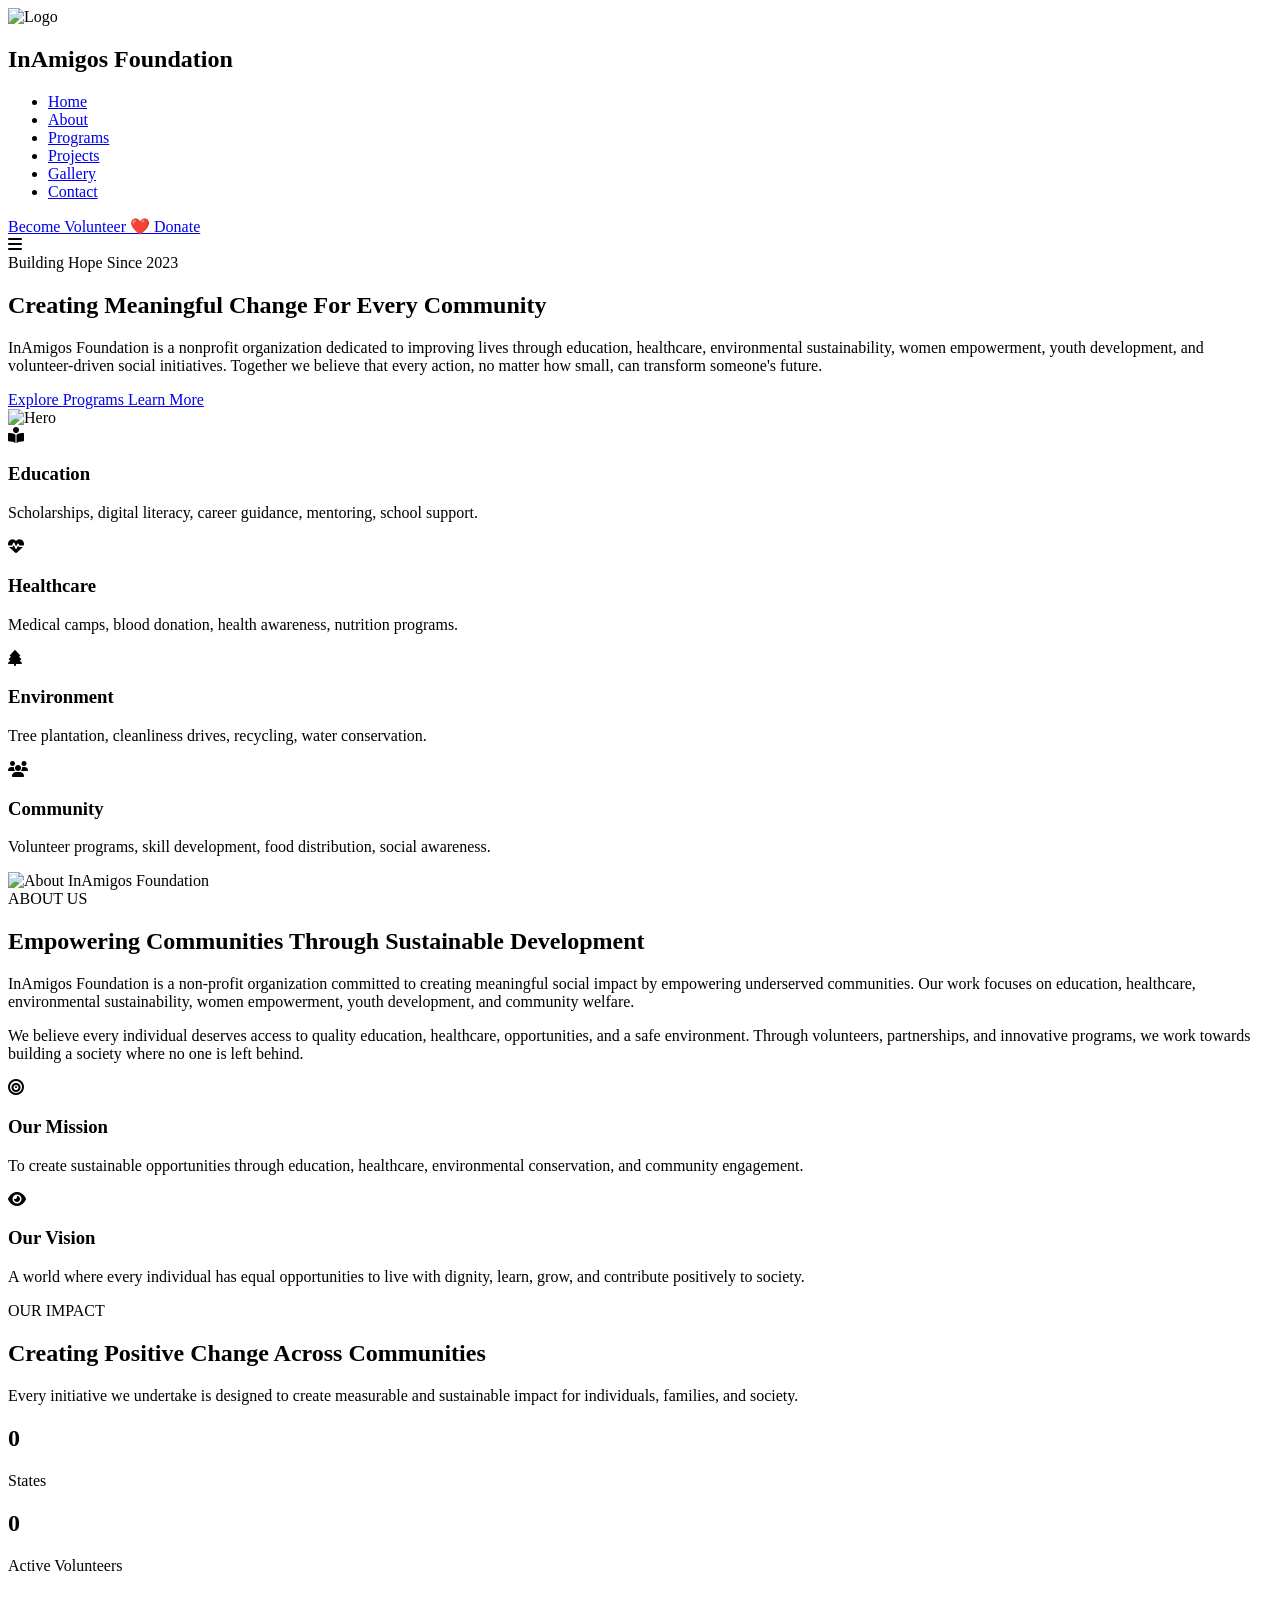
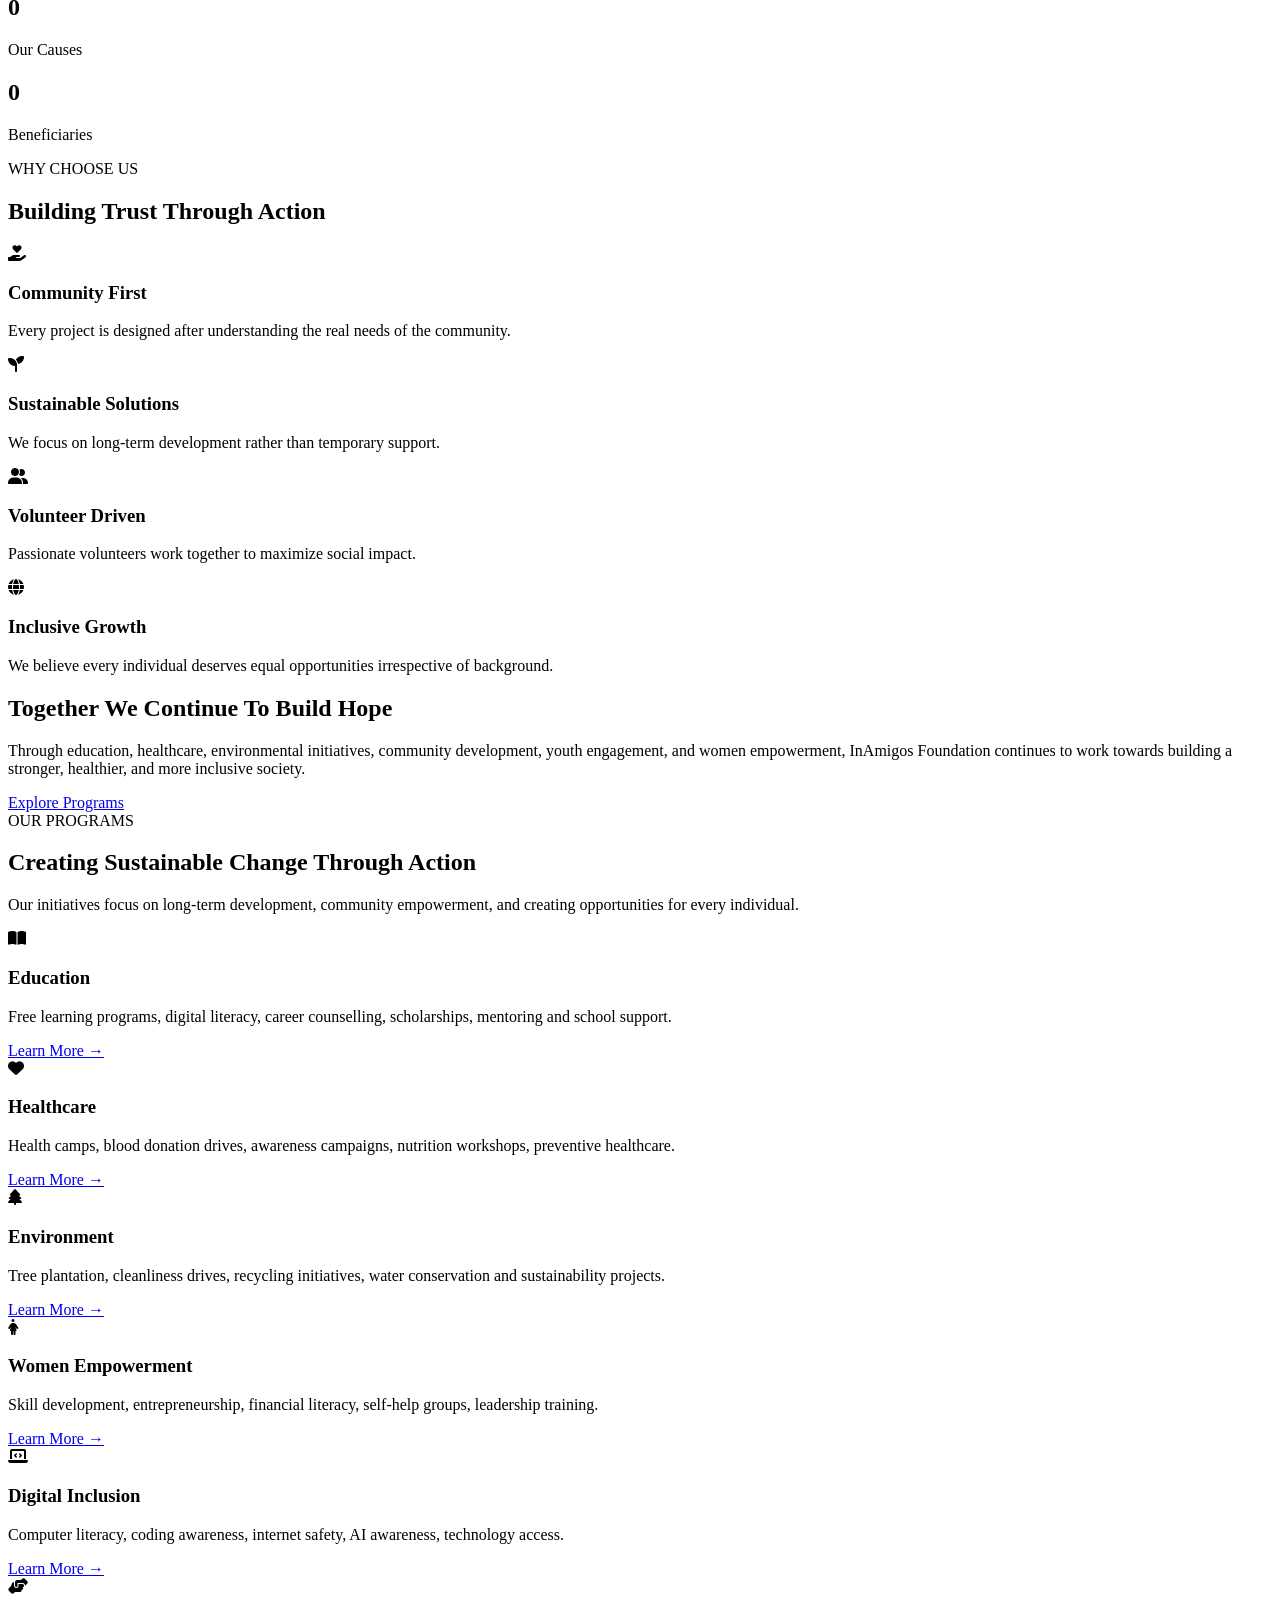
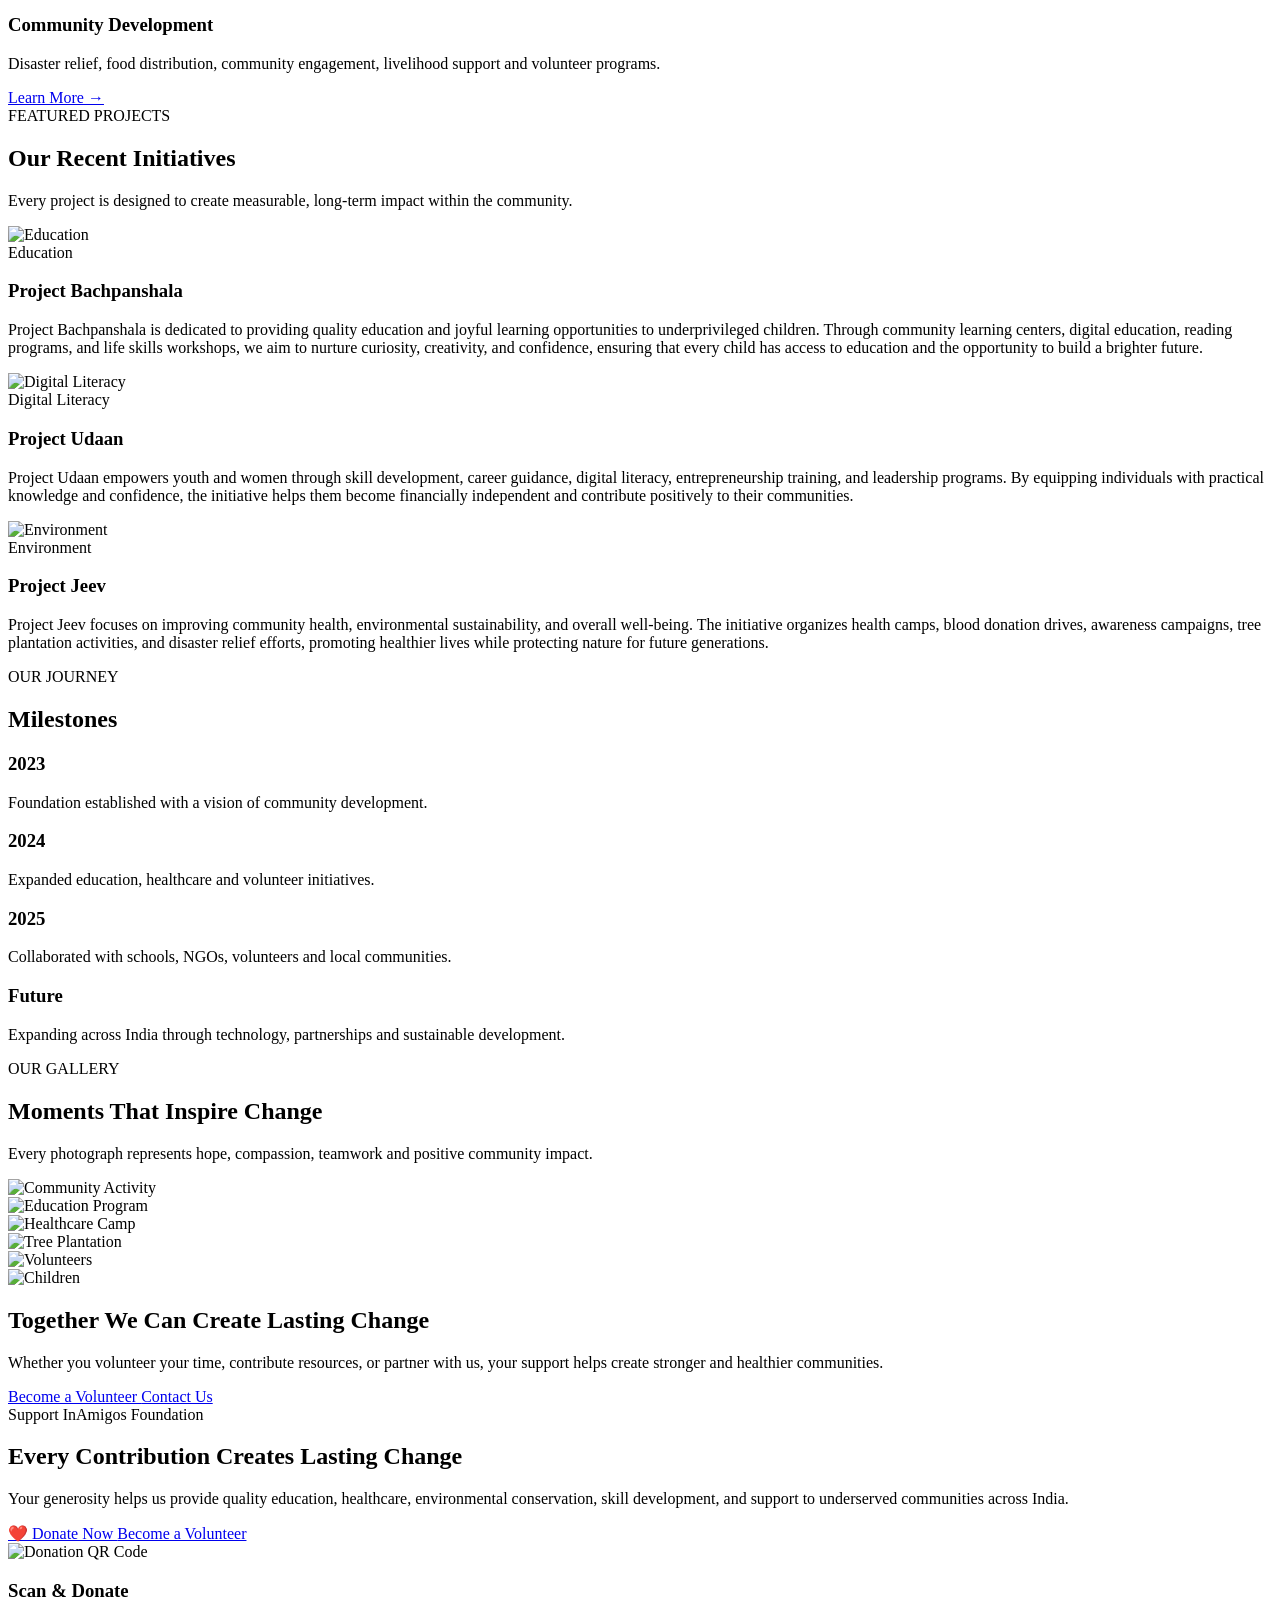
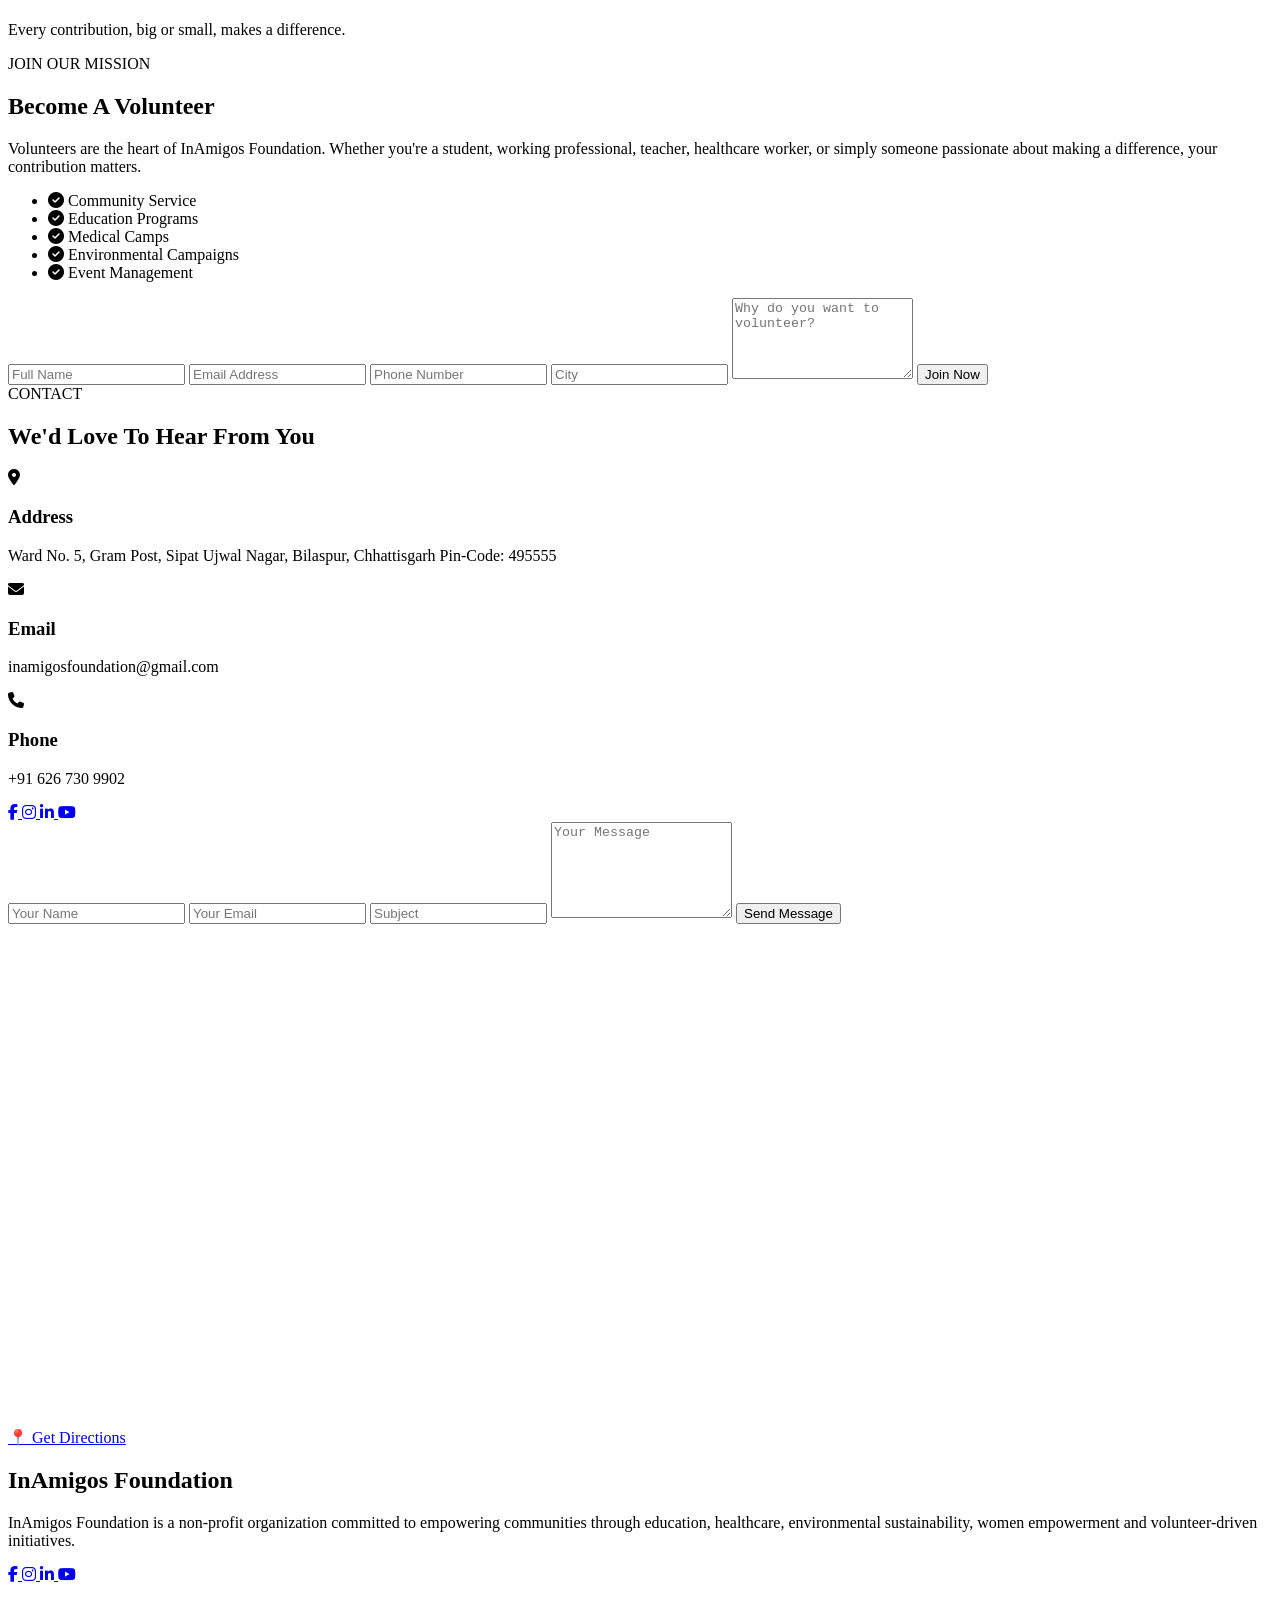
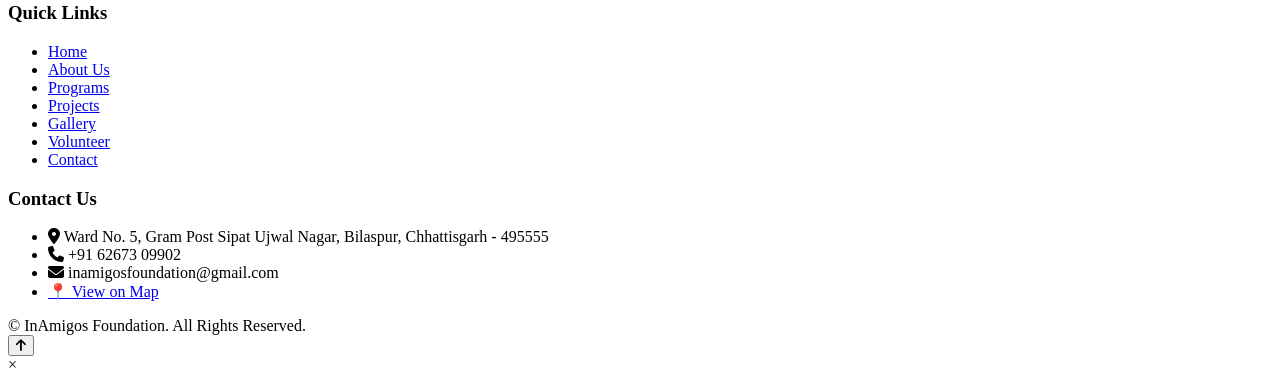
==== index.html @ 930b732c "Add files via upload" ====
<!DOCTYPE html>
<html lang="en">

<head>

<meta charset="UTF-8">

<meta name="viewport"
content="width=device-width, initial-scale=1.0">

<title>InAmigos Foundation</title>

<link rel="preconnect"
href="https://fonts.googleapis.com">

<link rel="preconnect"
href="https://fonts.gstatic.com"
crossorigin>

<link href="https://fonts.googleapis.com/css2?family=Inter:wght@300;400;500;600;700;800&display=swap"
rel="stylesheet">

<link rel="stylesheet"
href="css/style.css">

<link rel="stylesheet"
href="https://cdnjs.cloudflare.com/ajax/libs/font-awesome/6.6.0/css/all.min.css">

</head>

<body>

<!-- ===================================================== -->
<!-- NAVBAR -->
<!-- ===================================================== -->

<header>

<div class="container nav-container">

<div class="logo">


<img src="images/Logo.jpg"
alt="Logo">

<h2>InAmigos Foundation</h2>

</div>

<nav>

<ul>

<li><a href="#home">Home</a></li>

<li><a href="#about">About</a></li>

<li><a href="#programs">Programs</a></li>

<li><a href="#projects">Projects</a></li>

<li><a href="#gallery">Gallery</a></li>

<li><a href="#contact">Contact</a></li>

</ul>

</nav>

<a href="#volunteer"
class="btn">

Become Volunteer

</a>

<a href="#" class="donate-btn" id="openDonate">
    ❤️ Donate

</a>

<div class="menu-btn">

<i class="fas fa-bars"></i>

</div>

</div>

</header>

<!-- ===================================================== -->
<!-- HERO SECTION -->
<!-- ===================================================== -->

<section
class="hero"
id="home">

<div class="container hero-container">

<div class="hero-left">

<span>

Building Hope Since 2023

</span>

<h1>

Creating

<span>

Meaningful Change

</span>

For Every Community

</h1>

<p>

InAmigos Foundation is a nonprofit organization
dedicated to improving lives through education,
healthcare, environmental sustainability,
women empowerment, youth development,
and volunteer-driven social initiatives.

Together we believe that every action,
no matter how small,
can transform someone's future.

</p>

<div class="hero-buttons">

<a href="#programs"
class="btn">

Explore Programs

</a>

<a href="#about"
class="btn secondary">

Learn More

</a>

</div>

</div>

<div class="hero-right">

<!-- ========================================== -->

<!-- REPLACE THIS IMAGE -->

<!-- images/hero.jpg -->

<!-- ========================================== -->

<img src="images/hero.jpg"
alt="Hero">

</div>

</div>

</section>

<!-- ===================================================== -->
<!-- HERO CARDS -->
<!-- ===================================================== -->

<section
class="quick-info">

<div class="container cards">

<div class="card">

<i class="fas fa-book-reader"></i>

<h3>

Education

</h3>

<p>

Scholarships,
digital literacy,
career guidance,
mentoring,
school support.

</p>

</div>

<div class="card">

<i class="fas fa-heartbeat"></i>

<h3>

Healthcare

</h3>

<p>

Medical camps,
blood donation,
health awareness,
nutrition programs.

</p>

</div>

<div class="card">

<i class="fas fa-tree"></i>

<h3>

Environment

</h3>

<p>

Tree plantation,
cleanliness drives,
recycling,
water conservation.

</p>

</div>

<div class="card">

<i class="fas fa-users"></i>

<h3>

Community

</h3>

<p>

Volunteer programs,
skill development,
food distribution,
social awareness.

</p>

</div>

</div>

</section>
<!-- ===================================================== -->
<!-- ABOUT SECTION -->
<!-- ===================================================== -->

<section class="about" id="about">

    <div class="container about-container">

        <div class="about-image">

            <!-- ================================================= -->
            <!-- ⭐ REPLACE THIS IMAGE -->
            <!-- File: images/about.jpg -->
            <!-- ================================================= -->

            <img src="images/About.jpeg" alt="About InAmigos Foundation">

        </div>

        <div class="about-content">

            <span class="section-tag">
                ABOUT US
            </span>

            <h2>
                Empowering Communities Through Sustainable Development
            </h2>

            <p>

                InAmigos Foundation is a non-profit organization committed to
                creating meaningful social impact by empowering underserved
                communities. Our work focuses on education, healthcare,
                environmental sustainability, women empowerment, youth
                development, and community welfare.

            </p>

            <p>

                We believe every individual deserves access to quality
                education, healthcare, opportunities, and a safe environment.
                Through volunteers, partnerships, and innovative programs,
                we work towards building a society where no one is left behind.

            </p>

            <div class="mission-grid">

                <div class="mission-box">

                    <i class="fas fa-bullseye"></i>

                    <h3>Our Mission</h3>

                    <p>

                        To create sustainable opportunities through education,
                        healthcare, environmental conservation, and community
                        engagement.

                    </p>

                </div>

                <div class="mission-box">

                    <i class="fas fa-eye"></i>

                    <h3>Our Vision</h3>

                    <p>

                        A world where every individual has equal opportunities
                        to live with dignity, learn, grow, and contribute
                        positively to society.

                    </p>

                </div>

            </div>

        </div>

    </div>

</section>

<!-- ===================================================== -->
<!-- IMPACT SECTION -->
<!-- ===================================================== -->

<section class="impact">

    <div class="container">

        <div class="section-title">

            <span>
                OUR IMPACT
            </span>

            <h2>
                Creating Positive Change Across Communities
            </h2>

            <p>

                Every initiative we undertake is designed to create measurable
                and sustainable impact for individuals, families, and society.

            </p>

        </div>

        <div class="impact-grid">

            <div class="impact-card">

                <h2 class="counter" data-target="28">
                    0
                </h2>

                <p>

                    States

                </p>

            </div>

            <div class="impact-card">

                <h2 class="counter" data-target="200">
                    0
                </h2>

                <p>

                    Active Volunteers


                </p>

            </div>

            <div class="impact-card">

                <h2 class="counter" data-target="6">
                    0
                </h2>

                <p>

                    Our Causes

                </p>

            </div>

            <div class="impact-card">

                <h2 class="counter" data-target="50000">
                    0
                </h2>

                <p>

                  Beneficiaries

                </p>

            </div>

        </div>

    </div>

</section>

<!-- ===================================================== -->
<!-- WHY CHOOSE US -->
<!-- ===================================================== -->

<section class="why-us">

    <div class="container">

        <div class="section-title">

            <span>
                WHY CHOOSE US
            </span>

            <h2>

                Building Trust Through Action

            </h2>

        </div>

        <div class="why-grid">

            <div class="why-card">

                <i class="fas fa-hand-holding-heart"></i>

                <h3>

                    Community First

                </h3>

                <p>

                    Every project is designed after understanding the real
                    needs of the community.

                </p>

            </div>

            <div class="why-card">

                <i class="fas fa-seedling"></i>

                <h3>

                    Sustainable Solutions

                </h3>

                <p>

                    We focus on long-term development rather than temporary
                    support.

                </p>

            </div>

            <div class="why-card">

                <i class="fas fa-user-friends"></i>

                <h3>

                    Volunteer Driven

                </h3>

                <p>

                    Passionate volunteers work together to maximize social
                    impact.

                </p>

            </div>

            <div class="why-card">

                <i class="fas fa-globe"></i>

                <h3>

                    Inclusive Growth

                </h3>

                <p>

                    We believe every individual deserves equal opportunities
                    irrespective of background.

                </p>

            </div>

        </div>

    </div>

</section>

<!-- ===================================================== -->
<!-- ACHIEVEMENTS -->
<!-- ===================================================== -->

<section class="achievements">

    <div class="container">

        <div class="achievement-box">

            <h2>

                Together We Continue To Build Hope

            </h2>

            <p>

                Through education, healthcare, environmental initiatives,
                community development, youth engagement, and women
                empowerment, InAmigos Foundation continues to work towards
                building a stronger, healthier, and more inclusive society.

            </p>

            <a href="#programs" class="btn">

                Explore Programs

            </a>

        </div>

    </div>

</section>
<!-- ===================================================== -->
<!-- PROGRAMS SECTION -->
<!-- ===================================================== -->

<section class="programs" id="programs">

    <div class="container">

        <div class="section-title">

            <span>OUR PROGRAMS</span>

            <h2>Creating Sustainable Change Through Action</h2>

            <p>
                Our initiatives focus on long-term development,
                community empowerment, and creating opportunities
                for every individual.
            </p>

        </div>

        <div class="program-grid">

            <div class="program-card">

                <div class="program-icon">
                    <i class="fas fa-book-open"></i>
                </div>

                <h3>Education</h3>

                <p>
                    Free learning programs, digital literacy,
                    career counselling, scholarships,
                    mentoring and school support.
                </p>

                <a href="#" class="read-btn">
                    Learn More →
                </a>

            </div>

            <div class="program-card">

                <div class="program-icon">
                    <i class="fas fa-heart"></i>
                </div>

                <h3>Healthcare</h3>

                <p>
                    Health camps,
                    blood donation drives,
                    awareness campaigns,
                    nutrition workshops,
                    preventive healthcare.
                </p>

                <a href="#" class="read-btn">
                    Learn More →
                </a>

            </div>

            <div class="program-card">

                <div class="program-icon">
                    <i class="fas fa-tree"></i>
                </div>

                <h3>Environment</h3>

                <p>
                    Tree plantation,
                    cleanliness drives,
                    recycling initiatives,
                    water conservation
                    and sustainability projects.
                </p>

                <a href="#" class="read-btn">
                    Learn More →
                </a>

            </div>

            <div class="program-card">

                <div class="program-icon">
                    <i class="fas fa-female"></i>
                </div>

                <h3>Women Empowerment</h3>

                <p>
                    Skill development,
                    entrepreneurship,
                    financial literacy,
                    self-help groups,
                    leadership training.
                </p>

                <a href="#" class="read-btn">
                    Learn More →
                </a>

            </div>

            <div class="program-card">

                <div class="program-icon">
                    <i class="fas fa-laptop-code"></i>
                </div>

                <h3>Digital Inclusion</h3>

                <p>
                    Computer literacy,
                    coding awareness,
                    internet safety,
                    AI awareness,
                    technology access.
                </p>

                <a href="#" class="read-btn">
                    Learn More →
                </a>

            </div>

            <div class="program-card">

                <div class="program-icon">
                    <i class="fas fa-hands-helping"></i>
                </div>

                <h3>Community Development</h3>

                <p>
                    Disaster relief,
                    food distribution,
                    community engagement,
                    livelihood support
                    and volunteer programs.
                </p>

                <a href="#" class="read-btn">
                    Learn More →
                </a>

            </div>

        </div>

    </div>

</section>

<!-- ===================================================== -->
<!-- FEATURED PROJECTS -->
<!-- ===================================================== -->

<section class="projects" id="projects">

    <div class="container">

        <div class="section-title">

            <span>FEATURED PROJECTS</span>

            <h2>Our Recent Initiatives</h2>

            <p>

                Every project is designed to create measurable,
                long-term impact within the community.

            </p>

        </div>

        <div class="project-grid">

            <div class="project-card">

            

                <img src="images/Project Bachpanshala.jpeg"
                     alt="Education">

                <div class="project-content">

                    <span>Education</span>

                    <h3>

                        Project Bachpanshala

                    </h3>

                    <p>

                       Project Bachpanshala is dedicated to providing quality education and joyful learning opportunities to underprivileged children. Through community learning centers, digital education, reading programs, and life skills workshops, we aim to nurture curiosity, creativity, and confidence, ensuring that every child has access to education and the opportunity to build a brighter future.
</p>
                    </p>

                </div>

            </div>

            <div class="project-card">

                <img src="images/Project Udaan.jpeg"
                     alt="Digital Literacy">

                <div class="project-content">

                    <span>Digital Literacy</span>

                    <h3>

                        Project Udaan

                    </h3>

                    <p>

                        Project Udaan empowers youth and women through skill development, career guidance, digital literacy, entrepreneurship training, and leadership programs. By equipping individuals with practical knowledge and confidence, the initiative helps them become financially independent and contribute positively to their communities.
</p>

                    </p>

                </div>

            </div>

            <div class="project-card">

                <img src="images/Project Jeev.jpeg"
                     alt="Environment">

                <div class="project-content">

                    <span>Environment</span>

                    <h3>

                        Project Jeev

                    </h3>

                    <p>

                       Project Jeev focuses on improving community health, environmental sustainability, and overall well-being. The initiative organizes health camps, blood donation drives, awareness campaigns, tree plantation activities, and disaster relief efforts, promoting healthier lives while protecting nature for future generations.

                    </p>

                </div>

            </div>

        </div>

    </div>

</section>

<!-- ===================================================== -->
<!-- IMPACT TIMELINE -->
<!-- ===================================================== -->

<section class="timeline">

    <div class="container">

        <div class="section-title">

            <span>OUR JOURNEY</span>

            <h2>Milestones</h2>

        </div>

        <div class="timeline-wrapper">

            <div class="timeline-item">

                <h3>2023</h3>

                <p>

                    Foundation established with
                    a vision of community development.

                </p>

            </div>

            <div class="timeline-item">

                <h3>2024</h3>

                <p>

                    Expanded education,
                    healthcare
                    and volunteer initiatives.

                </p>

            </div>

            <div class="timeline-item">

                <h3>2025</h3>

                <p>

                    Collaborated with schools,
                    NGOs,
                    volunteers
                    and local communities.

                </p>

            </div>

            <div class="timeline-item">

                <h3>Future</h3>

                <p>

                    Expanding across India
                    through technology,
                    partnerships
                    and sustainable development.

                </p>

            </div>

        </div>

    </div>

</section>
<!-- ===================================================== -->
<!-- GALLERY -->
<!-- ===================================================== -->

<section class="gallery-section" id="gallery">

    <div class="container">

        <div class="section-title">

            <span>OUR GALLERY</span>

            <h2>Moments That Inspire Change</h2>

            <p>

                Every photograph represents hope, compassion,
                teamwork and positive community impact.

            </p>

        </div>

        <div class="gallery-grid">

            <!-- ============================================= -->
            <!-- REPLACE ALL IMAGES BELOW -->
            <!-- images/gallery1.jpg -->
            <!-- images/gallery2.jpg -->
            <!-- images/gallery3.jpg -->
            <!-- images/gallery4.jpg -->
            <!-- images/gallery5.jpg -->
            <!-- images/gallery6.jpg -->
            <!-- ============================================= -->

            <div class="gallery-item">
                <img src="images/COMMUNITY.jpg" alt="Community Activity">
            </div>

            <div class="gallery-item">
                <img src="images/Education.jpeg" alt="Education Program">
            </div>

            <div class="gallery-item">
                <img src="images/HEALTH_CAMP.jpg" alt="Healthcare Camp">
            </div>

            <div class="gallery-item">
                <img src="images/TREE_PLANTATION.jpg" alt="Tree Plantation">
            </div>

            <div class="gallery-item">
                <img src="images/VOLUNTEER.jpg" alt="Volunteers">
            </div>

            <div class="gallery-item">
                <img src="images/CHILDREN.jpg" alt="Children">
            </div>

        </div>

    </div>

</section>

<!-- ===================================================== -->
<!-- CALL TO ACTION -->
<!-- ===================================================== -->

<section class="cta">

    <div class="container">

        <div class="cta-box">

            <h2>

                Together We Can Create Lasting Change

            </h2>

            <p>

                Whether you volunteer your time,
                contribute resources,
                or partner with us,
                your support helps create stronger
                and healthier communities.

            </p>

            <div class="cta-buttons">

                <a href="#volunteer" class="btn">

                    Become a Volunteer

                </a>

                <a href="#contact" class="btn secondary">

                    Contact Us

                </a>

            </div>

        </div>

    </div>

</section>

<!-- ===================================================== -->
<!-- NEWSLETTER -->
<!-- ===================================================== -->
<section class="donation-section" id="donate">

    <div class="container donation-grid">

        <!-- Left Side -->
        <div class="donation-content">

            <span class="section-tag">Support InAmigos Foundation</span>

            <h2>Every Contribution Creates Lasting Change</h2>

            <p>
                Your generosity helps us provide quality education,
                healthcare, environmental conservation, skill development,
                and support to underserved communities across India.
            </p>

            <div class="donation-buttons">

                <a href="#" class="btn-primary" id="openDonateSection">
                    ❤️ Donate Now
                </a>

                <a href="#volunteer" class="btn-secondary">
                    Become a Volunteer
                </a>

            </div>

        </div>

        <!-- Right Side -->
        <div class="donation-card">

            <img src="images/QR.jpg" alt="Donation QR Code">

            <h3>Scan & Donate</h3>

            <p>Every contribution, big or small, makes a difference.</p>

        </div>

    </div>

</section>
<!-- ===================================================== -->
<!-- VOLUNTEER SECTION -->
<!-- ===================================================== -->

<section class="volunteer" id="volunteer">

    <div class="container volunteer-container">

        <div class="volunteer-left">

            <span class="section-tag">

                JOIN OUR MISSION

            </span>

            <h2>

                Become A Volunteer

            </h2>

            <p>

                Volunteers are the heart of InAmigos Foundation.
                Whether you're a student, working professional,
                teacher, healthcare worker, or simply someone
                passionate about making a difference,
                your contribution matters.

            </p>

            <ul>

                <li>
                    <i class="fas fa-check-circle"></i>
                    Community Service
                </li>

                <li>
                    <i class="fas fa-check-circle"></i>
                    Education Programs
                </li>

                <li>
                    <i class="fas fa-check-circle"></i>
                    Medical Camps
                </li>

                <li>
                    <i class="fas fa-check-circle"></i>
                    Environmental Campaigns
                </li>

                <li>
                    <i class="fas fa-check-circle"></i>
                    Event Management
                </li>

            </ul>

        </div>

        <div class="volunteer-right">

            <form id="volunteerForm">

                <input
                    type="text"
                    placeholder="Full Name"
                    required>

                <input
                    type="email"
                    placeholder="Email Address"
                    required>

                <input
                    type="tel"
                    placeholder="Phone Number"
                    required>

                <input
                    type="text"
                    placeholder="City">

                <textarea
                    placeholder="Why do you want to volunteer?"
                    rows="5"></textarea>

                <button
                    type="submit"
                    class="btn">

                    Join Now

                </button>

            </form>

        </div>

    </div>

</section>

<!-- ===================================================== -->
<!-- CONTACT -->
<!-- ===================================================== -->

<section class="contact" id="contact">

    <div class="container">

        <div class="section-title">

            <span>

                CONTACT

            </span>

            <h2>

                We'd Love To Hear From You

            </h2>

        </div>

        <div class="contact-grid">

            <div class="contact-info">

                <div class="info-box">

                    <i class="fas fa-map-marker-alt"></i>

                    <div>

                        <h3>

                            Address

                        </h3>

                        <p>

                            Ward No. 5, Gram Post, Sipat Ujwal Nagar,
                            Bilaspur, Chhattisgarh
                            Pin-Code: 495555

                        </p>

                    </div>

                </div>

                <div class="info-box">

                    <i class="fas fa-envelope"></i>

                    <div>

                        <h3>

                            Email

                        </h3>

                        <p>

                            inamigosfoundation@gmail.com

                        </p>

                    </div>

                </div>

                <div class="info-box">

                    <i class="fas fa-phone"></i>

                    <div>

                        <h3>

                            Phone

                        </h3>

                        <p>

                            +91 626 730 9902

                        </p>

                    </div>

                </div>

                <div class="social-icons">
<div class="social-icons">

    <!-- Facebook -->
    <a href="https://www.facebook.com/inamigos.inamigos"
       target="_blank"
       rel="noopener noreferrer">
        <i class="fab fa-facebook-f"></i>
    </a>

    <!-- Instagram -->
    <a href="https://www.instagram.com/inamigos/"
       target="_blank"
       rel="noopener noreferrer">
        <i class="fab fa-instagram"></i>
    </a>

    <!-- LinkedIn -->
    <a href="https://www.linkedin.com/company/inamigos-foundation/"
       target="_blank"
       rel="noopener noreferrer">
        <i class="fab fa-linkedin-in"></i>
    </a>

    <!-- YouTube -->
    <a href="https://www.youtube.com/@inamigosfoundation"
       target="_blank"
       rel="noopener noreferrer">
        <i class="fab fa-youtube"></i>
    </a>

</div>
                </div>

            </div>

            <div class="contact-form">

                <form id="contactForm">

                    <input
                        type="text"
                        placeholder="Your Name"
                        required>

                    <input
                        type="email"
                        placeholder="Your Email"
                        required>

                    <input
                        type="text"
                        placeholder="Subject">

                    <textarea
                        rows="6"
                        placeholder="Your Message"
                        required></textarea>

                    <button
                        class="btn"
                        type="submit">

                        Send Message

                    </button>

                </form>

            </div>

        </div>

    </div>

</section>


<!-- ===================================================== -->
<!-- MAP -->
<!-- ===================================================== -->

<section class="map" id="map">

    <div class="container">

        <iframe
            src="https://www.google.com/maps/embed?pb=!1m18!1m12!1m3!1d3670.145008715694765!2d82.29018255229488!3d22.145008715694765!2m3!1f0!2f0!3f0!3m2!1i1024!2i768!4f13.1!3m3!1m2!1s0x3a28ddc8e5b6e5b7%3A0x5b6e5b7e5b6e5b7e!2sInAmigos%20Foundation!5e0!3m2!1sen!2sin!4v1697040000000"
            width="100%"
            height="500"
            style="border:0;"
            loading="lazy"
            allowfullscreen
            referrerpolicy="no-referrer-when-downgrade">
        </iframe>

        <div class="map-buttons">

            <a
                href="https://www.google.com/maps/search/?api=1&query=22.145071,82.2892416"
                class="btn"
                target="_blank">

                📍 Get Directions

            </a>

        </div>

    </div>

</section>
<!-- ===================================================== -->
<!-- FOOTER -->
<!-- ===================================================== -->

<footer>

    <div class="container footer-grid">

        <!-- Column 1 -->
        <div class="footer-about">

            <h2>InAmigos Foundation</h2>

            <p>
                InAmigos Foundation is a non-profit organization committed to
                empowering communities through education, healthcare,
                environmental sustainability, women empowerment and
                volunteer-driven initiatives.
            </p>

            <div class="social-icons">

                <a href="https://www.facebook.com/inamigos.inamigos"
                   target="_blank">
                    <i class="fab fa-facebook-f"></i>
                </a>

                <a href="https://www.instagram.com/inamigos/"
                   target="_blank">
                    <i class="fab fa-instagram"></i>
                </a>

                <a href="https://www.linkedin.com/company/inamigos-foundation/"
                   target="_blank">
                    <i class="fab fa-linkedin-in"></i>
                </a>

                <a href="https://www.youtube.com/@inamigosfoundation"
                   target="_blank">
                    <i class="fab fa-youtube"></i>
                </a>

            </div>

        </div>

        <!-- Column 2 -->
        <div>

            <h3>Quick Links</h3>

            <ul>

                <li><a href="#home">Home</a></li>

                <li><a href="#about">About Us</a></li>

                <li><a href="#programs">Programs</a></li>

                <li><a href="#projects">Projects</a></li>

                <li><a href="#gallery">Gallery</a></li>

                <li><a href="#volunteer">Volunteer</a></li>

                <li><a href="#contact">Contact</a></li>

            </ul>

        </div>

        <!-- Column 3 -->
        <div>

            <h3>Contact Us</h3>

            <ul>

                <li>
                    <i class="fas fa-map-marker-alt"></i>
                    Ward No. 5, Gram Post Sipat Ujwal Nagar,
                    Bilaspur, Chhattisgarh - 495555
                </li>

                <li>
                    <i class="fas fa-phone"></i>
                    +91 62673 09902
                </li>

                <li>
                    <i class="fas fa-envelope"></i>
                    inamigosfoundation@gmail.com
                </li>

                <li>
                    <a href="#map">
                        📍 View on Map
                    </a>
                </li>

            </ul>

        </div>

    </div>

    <div class="copyright">

        © <span class="current-year"></span>
        InAmigos Foundation.
        All Rights Reserved.

    </div>

</footer>

<!-- ===================================================== -->
<!-- BACK TO TOP BUTTON -->
<!-- ===================================================== -->

<button
id="topBtn">

<i class="fas fa-arrow-up"></i>

</button>

<div class="donate-modal" id="donateModal">

    <div class="donate-box">

        <span class="close-donate">&times;</span>

    </div>

</div>

<script src="js/script.js"></script>

</body>

</html>
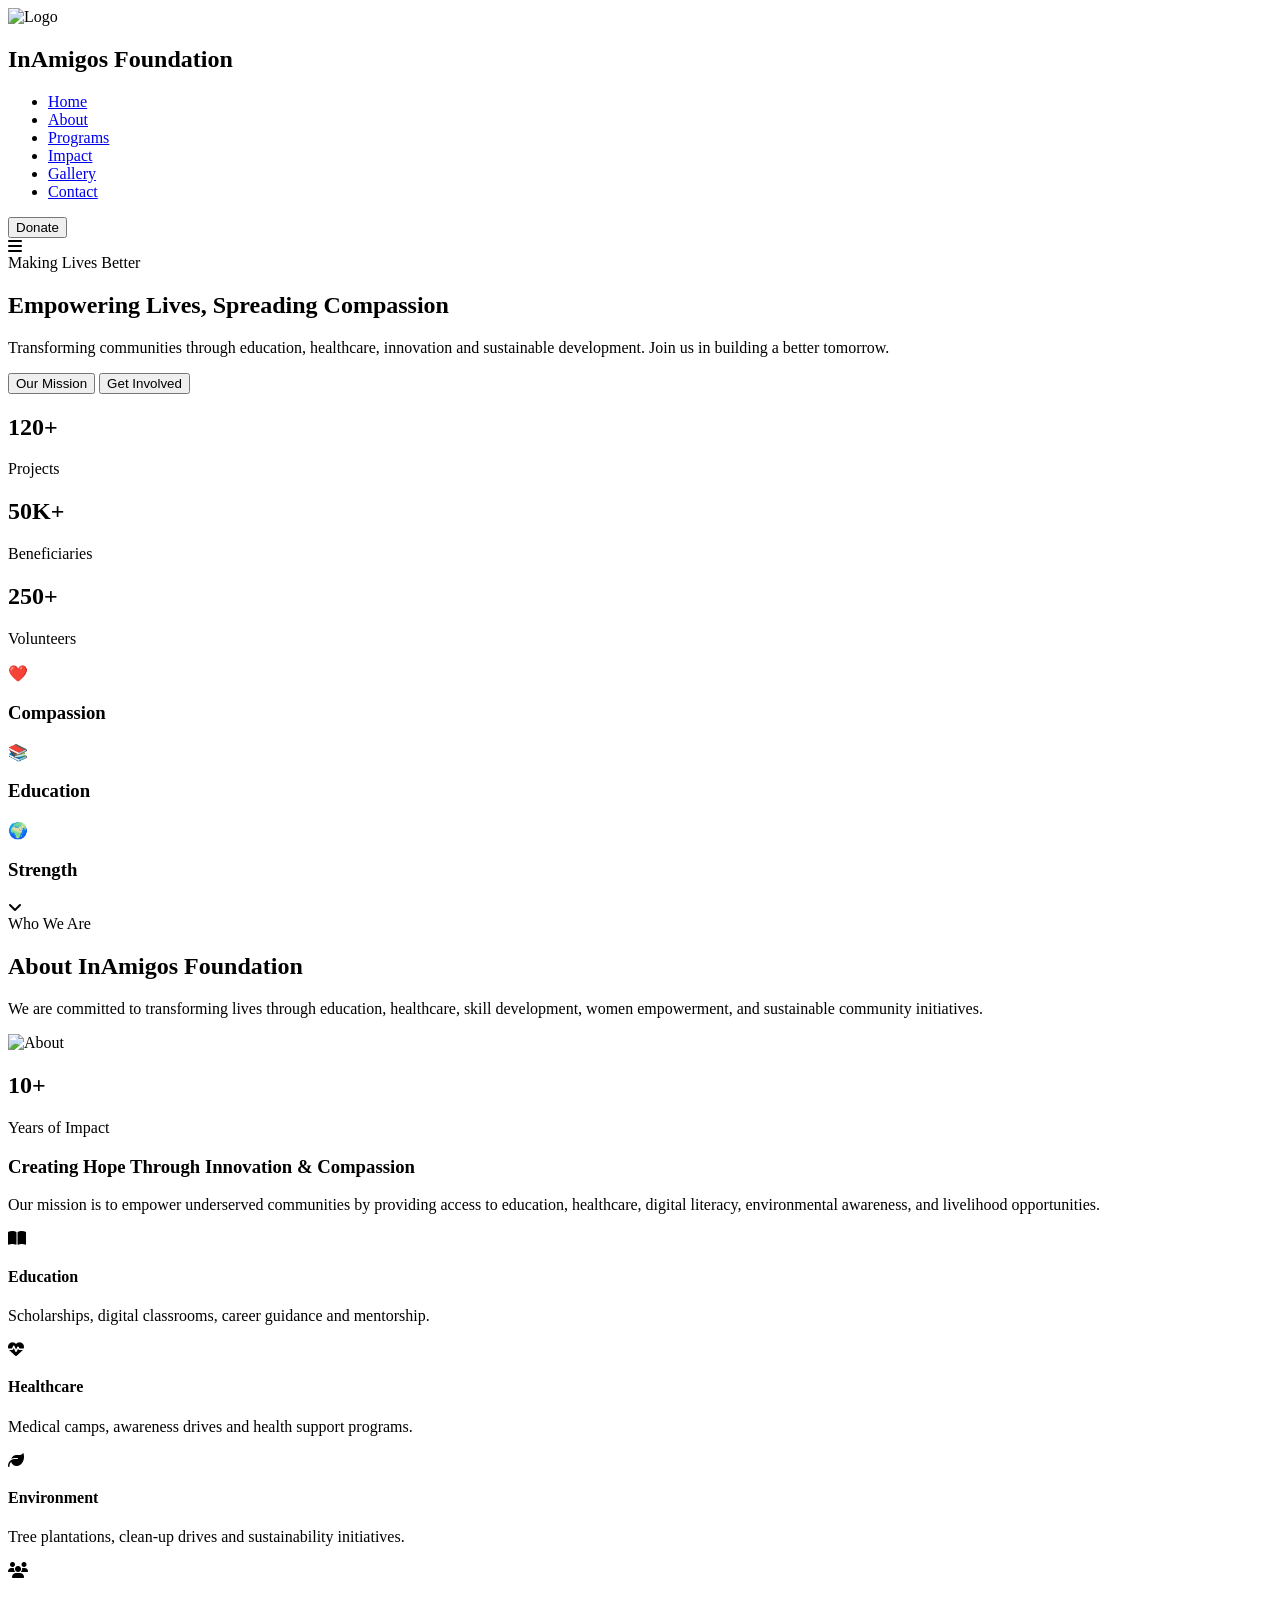
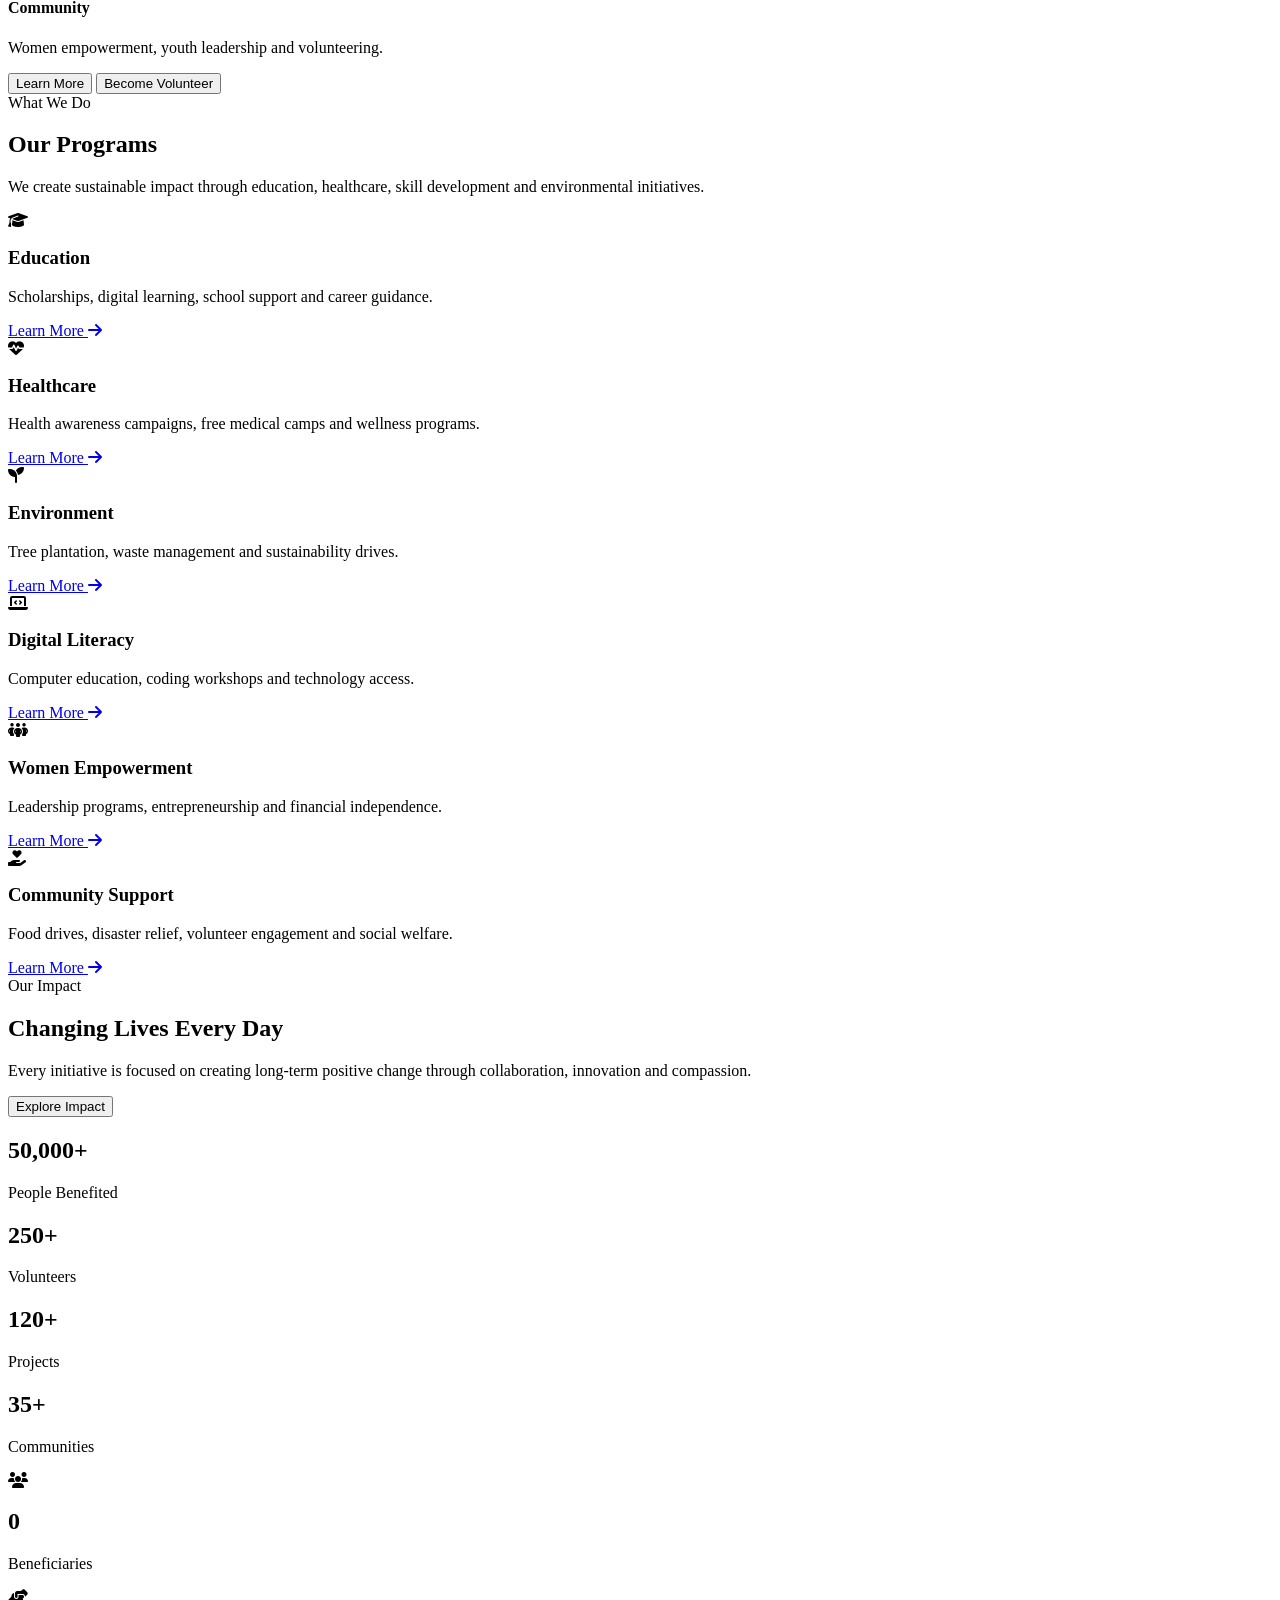
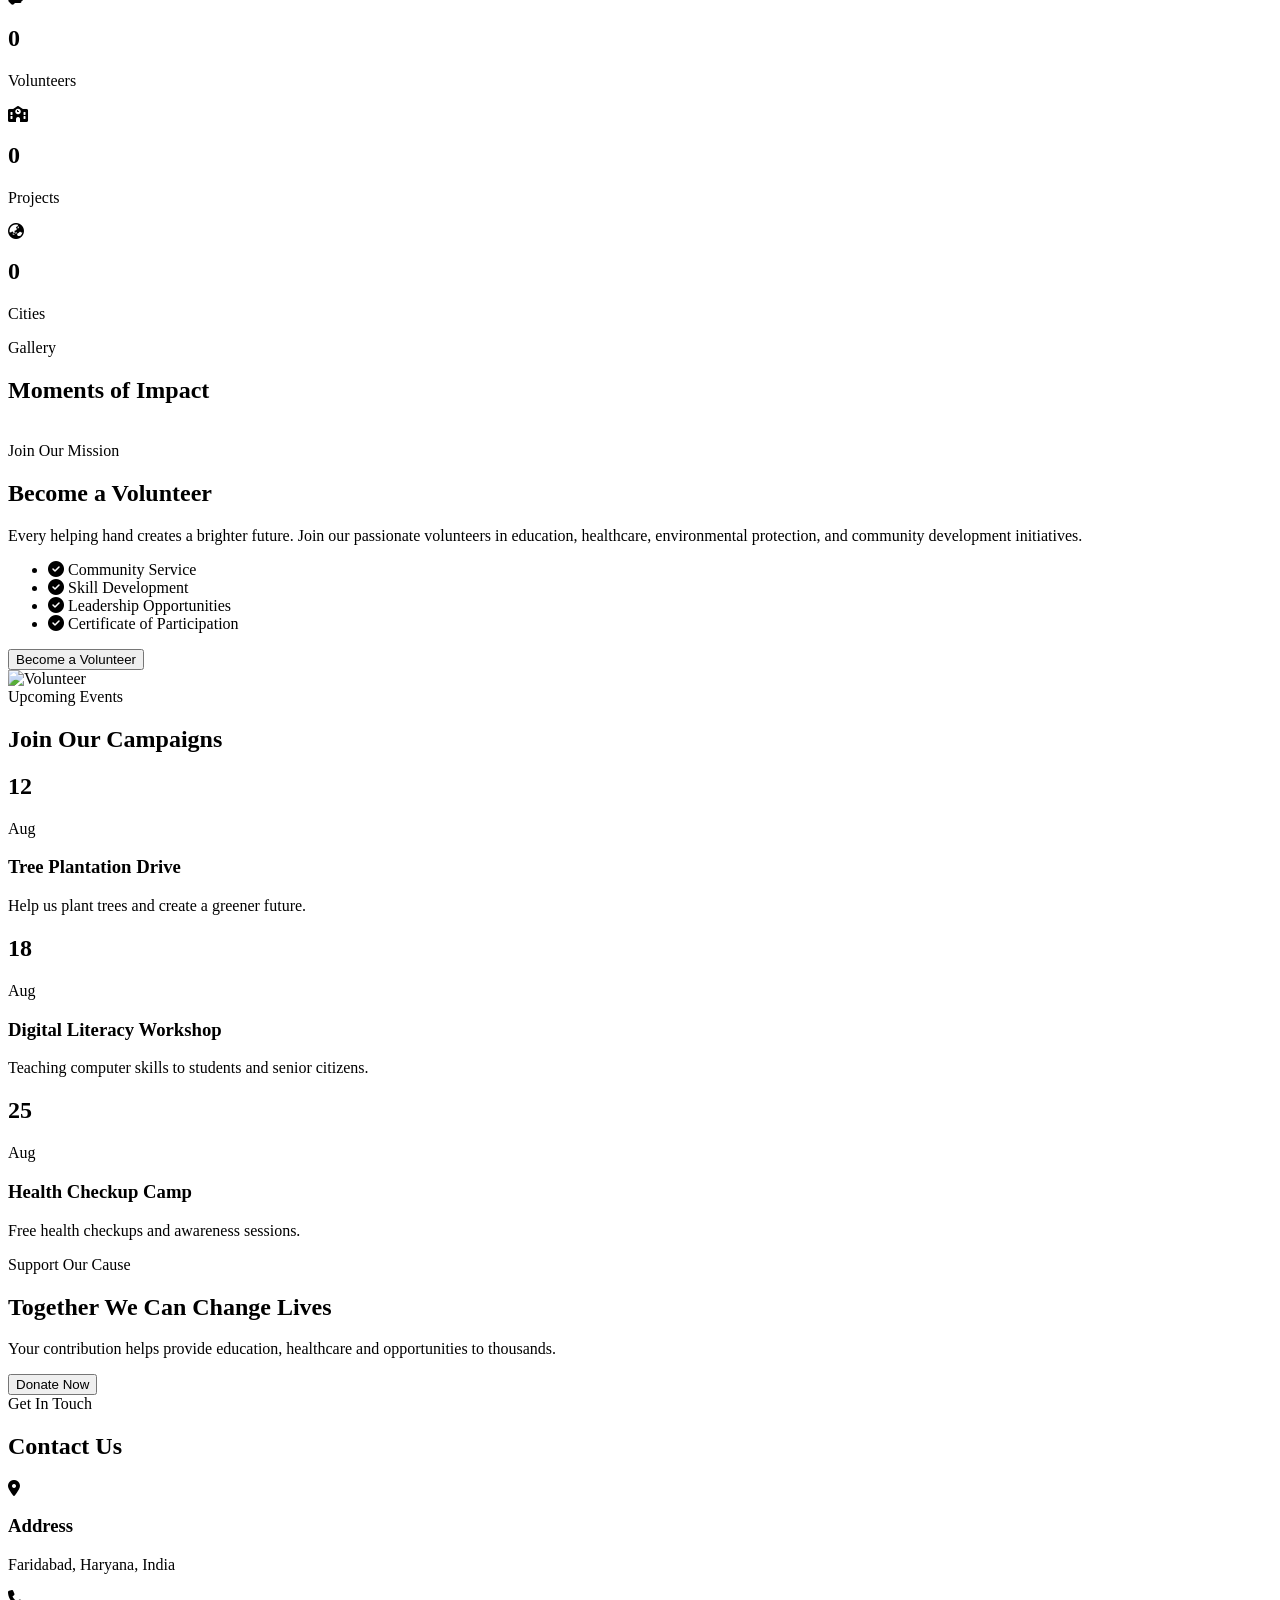
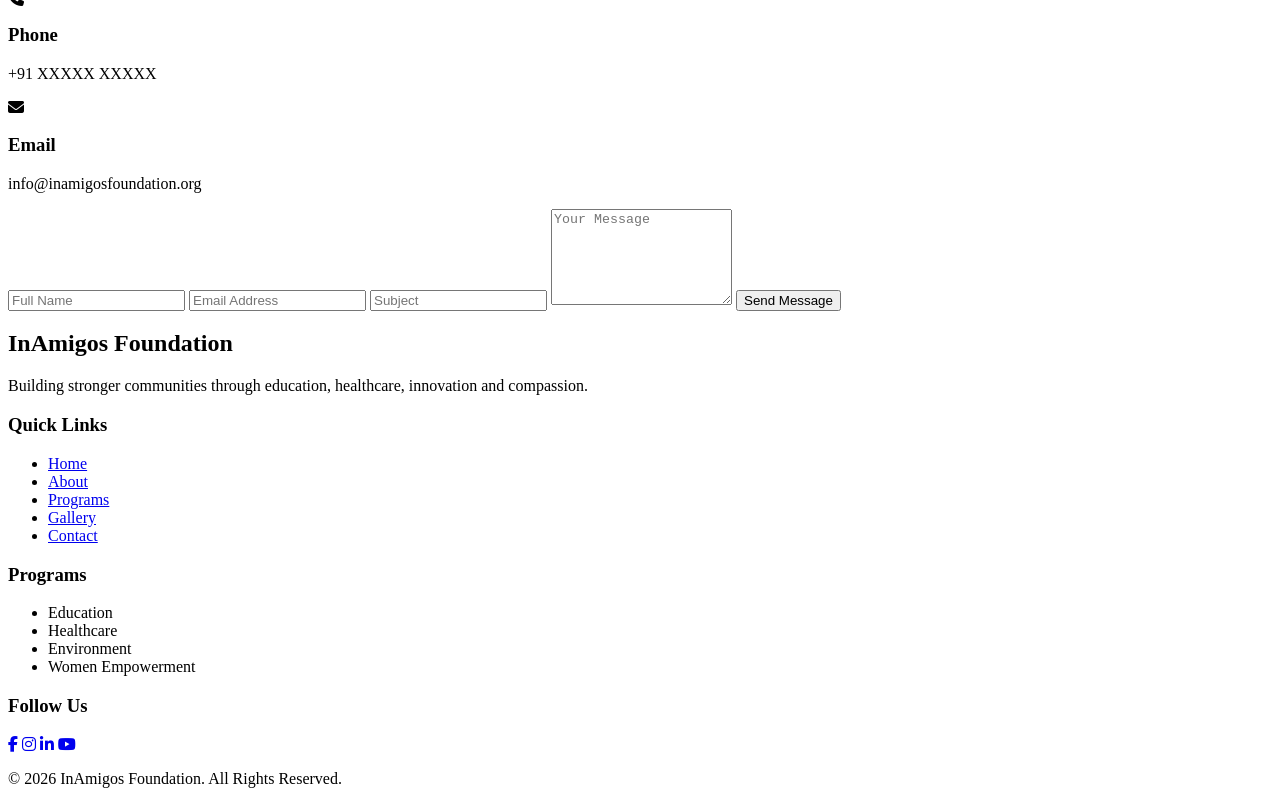
==== commit 659854a0: "Add files via upload" ====
--- a/index.html
+++ b/index.html
@@ -1,54 +1,895 @@
-<!DOCTYPE html>
+<html>
 <html lang="en">
 
 <head>
 
 <meta charset="UTF-8">
-
-<meta name="viewport"
-content="width=device-width, initial-scale=1.0">
+<meta name="viewport" content="width=device-width, initial-scale=1.0">
 
 <title>InAmigos Foundation</title>
 
-<link rel="preconnect"
-href="https://fonts.googleapis.com">
-
-<link rel="preconnect"
-href="https://fonts.gstatic.com"
-crossorigin>
-
-<link href="https://fonts.googleapis.com/css2?family=Inter:wght@300;400;500;600;700;800&display=swap"
-rel="stylesheet">
-
-<link rel="stylesheet"
-href="css/style.css">
-
-<link rel="stylesheet"
-href="https://cdnjs.cloudflare.com/ajax/libs/font-awesome/6.6.0/css/all.min.css">
+<link rel="stylesheet" href="style.css">
+
+<link rel="preconnect" href="https://fonts.googleapis.com">
+
+<link rel="preconnect" href="https://fonts.gstatic.com" crossorigin>
+
+<link href="https://fonts.googleapis.com/css2?family=Poppins:wght@300;400;500;600;700;800&display=swap" rel="stylesheet">
+
+<link
+rel="stylesheet"
+href="https://cdnjs.cloudflare.com/ajax/libs/font-awesome/6.5.2/css/all.min.css">
 
 </head>
 
 <body>
-
-<!-- ===================================================== -->
-<!-- NAVBAR -->
-<!-- ===================================================== -->
+    
+
+<div class="loader">
+<div class="spinner"></div>
+</div>
+
+<div class="progress-bar"></div>
+
+<div class="particles"></div>
 
 <header>
 
-<div class="container nav-container">
-
 <div class="logo">
 
-
+<div class="logo-circle">
 <img src="images/Logo.jpg"
 alt="Logo">
+</div>
+
+
+<h2>InAmigos <span>Foundation</span></h2>
+
+</div>
+
+<nav>
+
+<ul>
+
+<li><a href="#home">Home</a></li>
+
+<li><a href="#about">About</a></li>
+
+<li><a href="#programs">Programs</a></li>
+
+<li><a href="#impact">Impact</a></li>
+
+<li><a href="#gallery">Gallery</a></li>
+
+<li><a href="#contact">Contact</a></li>
+
+</ul>
+
+</nav>
+
+<div class="nav-buttons">
+
+<button class="donate-btn">
+
+Donate
+
+</button>
+
+<div class="menu-btn">
+
+<i class="fa-solid fa-bars"></i>
+
+</div>
+
+</div>
+
+</header>
+
+
+<section id="home" class="hero">
+
+<div class="hero-left">
+
+<div class="hero-tag">
+
+Making Lives Better
+
+</div>
+
+<h1>
+
+Empowering Lives,
+<span>Spreading Compassion</span>
+
+</h1>
+
+<p>
+
+Transforming communities through education,
+healthcare, innovation and sustainable development.
+
+Join us in building a better tomorrow.
+
+</p>
+
+<div class="hero-buttons">
+
+<button class="primary">
+
+Our Mission
+
+</button>
+
+<button class="secondary">
+
+Get Involved
+
+</button>
+
+</div>
+
+<div class="hero-stats">
+
+<div>
+
+<h2>120+</h2>
+
+<p>Projects</p>
+
+</div>
+
+<div>
+
+<h2>50K+</h2>
+
+<p>Beneficiaries</p>
+
+</div>
+
+<div>
+
+<h2>250+</h2>
+
+<p>Volunteers</p>
+
+</div>
+
+</div>
+
+</div>
+
+<div class="hero-right">
+
+<div class="floating-card card1">
+
+<div class="icon">
+
+❤️
+
+</div>
+
+<h3>
+
+Compassion
+
+</h3>
+
+</div>
+
+<div class="floating-card card2">
+
+<div class="icon">
+
+📚
+
+</div>
+
+<h3>
+
+Education
+
+</h3>
+
+</div>
+
+<div class="floating-card card3">
+
+<div class="icon">
+
+🌍
+
+</div>
+
+<h3>
+
+Strength
+
+</h3>
+
+</div>
+
+<div class="glow-circle"></div>
+
+<div class="glow-circle2"></div>
+
+</div>
+
+</section>
+
+<div class="scroll-down">
+
+<i class="fa-solid fa-angle-down"></i>
+
+</div>
+
+
+
+
+<section class="about" id="about">
+
+    <div class="section-title">
+        <span>Who We Are</span>
+        <h2>About InAmigos Foundation</h2>
+        <p>
+            We are committed to transforming lives through education,
+            healthcare, skill development, women empowerment, and
+            sustainable community initiatives.
+        </p>
+    </div>
+
+    <div class="about-container">
+
+        <div class="about-image">
+
+            <div class="image-box">
+
+                <img src="images/About.jpeg" alt="About">
+
+                <div class="experience">
+
+                    <h2>10+</h2>
+                    <p>Years of Impact</p>
+
+                </div>
+
+            </div>
+
+        </div>
+
+        <div class="about-content">
+
+            <h3>Creating Hope Through Innovation & Compassion</h3>
+
+            <p>
+
+                Our mission is to empower underserved communities by
+                providing access to education, healthcare, digital literacy,
+                environmental awareness, and livelihood opportunities.
+
+            </p>
+
+            <div class="about-grid">
+
+                <div class="about-card">
+
+                    <i class="fa-solid fa-book-open"></i>
+
+                    <h4>Education</h4>
+
+                    <p>
+
+                        Scholarships, digital classrooms,
+                        career guidance and mentorship.
+
+                    </p>
+
+                </div>
+
+                <div class="about-card">
+
+                    <i class="fa-solid fa-heart-pulse"></i>
+
+                    <h4>Healthcare</h4>
+
+                    <p>
+
+                        Medical camps, awareness drives
+                        and health support programs.
+
+                    </p>
+
+                </div>
+
+                <div class="about-card">
+
+                    <i class="fa-solid fa-leaf"></i>
+
+                    <h4>Environment</h4>
+
+                    <p>
+
+                        Tree plantations, clean-up drives
+                        and sustainability initiatives.
+
+                    </p>
+
+                </div>
+
+                <div class="about-card">
+
+                    <i class="fa-solid fa-users"></i>
+
+                    <h4>Community</h4>
+
+                    <p>
+
+                        Women empowerment,
+                        youth leadership and volunteering.
+
+                    </p>
+
+                </div>
+
+            </div>
+
+            <div class="about-buttons">
+
+                <button class="primary">
+                    Learn More
+                </button>
+
+                <button class="secondary">
+                    Become Volunteer
+                </button>
+
+            </div>
+
+        </div>
+
+    </div>
+
+</section>
+
+
+
+<section class="programs" id="programs">
+
+    <div class="section-title">
+
+        <span>What We Do</span>
+
+        <h2>Our Programs</h2>
+
+        <p>
+            We create sustainable impact through education,
+            healthcare, skill development and environmental initiatives.
+        </p>
+
+    </div>
+
+    <div class="program-grid">
+
+        <!-- Card 1 -->
+
+        <div class="program-card">
+
+            <div class="program-icon">
+                <i class="fa-solid fa-graduation-cap"></i>
+            </div>
+
+            <h3>Education</h3>
+
+            <p>
+
+                Scholarships, digital learning,
+                school support and career guidance.
+
+            </p>
+
+            <a href="#">Learn More <i class="fa-solid fa-arrow-right"></i></a>
+
+        </div>
+
+        <!-- Card 2 -->
+
+        <div class="program-card">
+
+            <div class="program-icon">
+                <i class="fa-solid fa-heart-pulse"></i>
+            </div>
+
+            <h3>Healthcare</h3>
+
+            <p>
+
+                Health awareness campaigns,
+                free medical camps and wellness programs.
+
+            </p>
+
+            <a href="#">Learn More <i class="fa-solid fa-arrow-right"></i></a>
+
+        </div>
+
+        <!-- Card 3 -->
+
+        <div class="program-card">
+
+            <div class="program-icon">
+                <i class="fa-solid fa-seedling"></i>
+            </div>
+
+            <h3>Environment</h3>
+
+            <p>
+
+                Tree plantation,
+                waste management and sustainability drives.
+
+            </p>
+
+            <a href="#">Learn More <i class="fa-solid fa-arrow-right"></i></a>
+
+        </div>
+
+        <!-- Card 4 -->
+
+        <div class="program-card">
+
+            <div class="program-icon">
+                <i class="fa-solid fa-laptop-code"></i>
+            </div>
+
+            <h3>Digital Literacy</h3>
+
+            <p>
+
+                Computer education,
+                coding workshops and technology access.
+
+            </p>
+
+            <a href="#">Learn More <i class="fa-solid fa-arrow-right"></i></a>
+
+        </div>
+
+        <!-- Card 5 -->
+
+        <div class="program-card">
+
+            <div class="program-icon">
+                <i class="fa-solid fa-people-group"></i>
+            </div>
+
+            <h3>Women Empowerment</h3>
+
+            <p>
+
+                Leadership programs,
+                entrepreneurship and financial independence.
+
+            </p>
+
+            <a href="#">Learn More <i class="fa-solid fa-arrow-right"></i></a>
+
+        </div>
+
+        <!-- Card 6 -->
+
+        <div class="program-card">
+
+            <div class="program-icon">
+                <i class="fa-solid fa-hand-holding-heart"></i>
+            </div>
+
+            <h3>Community Support</h3>
+
+            <p>
+
+                Food drives,
+                disaster relief,
+                volunteer engagement and social welfare.
+
+            </p>
+
+            <a href="#">Learn More <i class="fa-solid fa-arrow-right"></i></a>
+
+        </div>
+
+    </div>
+
+</section>
+
+
+
+<section class="impact" id="impact">
+
+    <div class="impact-left">
+
+        <span>Our Impact</span>
+
+        <h2>Changing Lives Every Day</h2>
+
+        <p>
+
+            Every initiative is focused on creating
+            long-term positive change through collaboration,
+            innovation and compassion.
+
+        </p>
+
+        <button class="primary">
+            Explore Impact
+        </button>
+
+    </div>
+
+    <div class="impact-right">
+
+        <div class="impact-box">
+
+            <h2>50,000+</h2>
+
+            <p>People Benefited</p>
+
+        </div>
+
+        <div class="impact-box">
+
+            <h2>250+</h2>
+
+            <p>Volunteers</p>
+
+        </div>
+
+        <div class="impact-box">
+
+            <h2>120+</h2>
+
+            <p>Projects</p>
+
+        </div>
+
+        <div class="impact-box">
+
+            <h2>35+</h2>
+
+            <p>Communities</p>
+
+        </div>
+
+    </div>
+
+</section>
+
+
+
+<section class="counter-section">
+
+    <div class="counter-card">
+
+        <i class="fa-solid fa-users"></i>
+
+        <h2 class="counter" data-target="50000">0</h2>
+
+        <p>Beneficiaries</p>
+
+    </div>
+
+    <div class="counter-card">
+
+        <i class="fa-solid fa-handshake-angle"></i>
+
+        <h2 class="counter" data-target="250">0</h2>
+
+        <p>Volunteers</p>
+
+    </div>
+
+    <div class="counter-card">
+
+        <i class="fa-solid fa-school"></i>
+
+        <h2 class="counter" data-target="120">0</h2>
+
+        <p>Projects</p>
+
+    </div>
+
+    <div class="counter-card">
+
+        <i class="fa-solid fa-earth-asia"></i>
+
+        <h2 class="counter" data-target="35">0</h2>
+
+        <p>Cities</p>
+
+    </div>
+
+</section>
+
+
+<section class="gallery" id="gallery">
+
+    <div class="section-title">
+
+        <span>Gallery</span>
+
+        <h2>Moments of Impact</h2>
+
+    </div>
+
+    <div class="gallery-grid">
+
+        <img src="images/Project Bachpanshala.jpeg" alt="">
+        <img src="images/Project Jeev.jpeg" alt="">
+        <img src="images/HEALTH_CAMP.jpg" alt="">
+        <img src="images/TREE_PLANTATION.jpg" alt="">
+        <img src="images/COMMUNITY.jpg" alt="">
+        <img src="images/Education.jpeg" alt="">
+
+    </div>
+
+</section>
+
+
+
+<section class="volunteer" id="volunteer">
+
+    <div class="volunteer-left">
+
+        <span>Join Our Mission</span>
+
+        <h2>Become a Volunteer</h2>
+
+        <p>
+            Every helping hand creates a brighter future. Join our passionate
+            volunteers in education, healthcare, environmental protection,
+            and community development initiatives.
+        </p>
+
+        <ul>
+
+            <li><i class="fa-solid fa-circle-check"></i> Community Service</li>
+
+            <li><i class="fa-solid fa-circle-check"></i> Skill Development</li>
+
+            <li><i class="fa-solid fa-circle-check"></i> Leadership Opportunities</li>
+
+            <li><i class="fa-solid fa-circle-check"></i> Certificate of Participation</li>
+
+        </ul>
+
+        <button class="primary">
+            Become a Volunteer
+        </button>
+
+    </div>
+
+    <div class="volunteer-right">
+
+        <img src="images/VOLUNTEER.jpg" alt="Volunteer">
+
+    </div>
+
+</section>
+
+
+
+<section class="events">
+
+    <div class="section-title">
+
+        <span>Upcoming Events</span>
+
+        <h2>Join Our Campaigns</h2>
+
+    </div>
+
+    <div class="events-grid">
+
+        <div class="event-card">
+
+            <div class="event-date">
+                <h2>12</h2>
+                <span>Aug</span>
+            </div>
+
+            <div class="event-content">
+
+                <h3>Tree Plantation Drive</h3>
+
+                <p>
+                    Help us plant trees and create a greener future.
+                </p>
+
+            </div>
+
+        </div>
+
+        <div class="event-card">
+
+            <div class="event-date">
+                <h2>18</h2>
+                <span>Aug</span>
+            </div>
+
+            <div class="event-content">
+
+                <h3>Digital Literacy Workshop</h3>
+
+                <p>
+                    Teaching computer skills to students and senior citizens.
+                </p>
+
+            </div>
+
+        </div>
+
+        <div class="event-card">
+
+            <div class="event-date">
+                <h2>25</h2>
+                <span>Aug</span>
+            </div>
+
+            <div class="event-content">
+
+                <h3>Health Checkup Camp</h3>
+
+                <p>
+                    Free health checkups and awareness sessions.
+                </p>
+
+            </div>
+
+        </div>
+
+    </div>
+
+</section>
+
+
+<section class="donate-section">
+
+    <div class="donate-content">
+
+        <span>Support Our Cause</span>
+
+        <h2>Together We Can Change Lives</h2>
+
+        <p>
+
+            Your contribution helps provide education,
+            healthcare and opportunities to thousands.
+
+        </p>
+
+        <button class="primary">
+            Donate Now
+        </button>
+
+    </div>
+
+</section>
+
+
+
+
+<section class="contact" id="contact">
+
+    <div class="section-title">
+
+        <span>Get In Touch</span>
+
+        <h2>Contact Us</h2>
+
+    </div>
+
+    <div class="contact-container">
+
+        <div class="contact-info">
+
+            <div class="info-box">
+
+                <i class="fa-solid fa-location-dot"></i>
+
+                <div>
+
+                    <h3>Address</h3>
+
+                    <p>Faridabad, Haryana, India</p>
+
+                </div>
+
+            </div>
+
+            <div class="info-box">
+
+                <i class="fa-solid fa-phone"></i>
+
+                <div>
+
+                    <h3>Phone</h3>
+
+                    <p>+91 XXXXX XXXXX</p>
+
+                </div>
+
+            </div>
+
+            <div class="info-box">
+
+                <i class="fa-solid fa-envelope"></i>
+
+                <div>
+
+                    <h3>Email</h3>
+
+                    <p>info@inamigosfoundation.org</p>
+
+                </div>
+
+            </div>
+
+        </div>
+
+        <form class="contact-form">
+
+            <input
+            type="text"
+            placeholder="Full Name"
+            required>
+
+            <input
+            type="email"
+            placeholder="Email Address"
+            required>
+
+            <input
+            type="text"
+            placeholder="Subject"
+            required>
+
+            <textarea
+            rows="6"
+            placeholder="Your Message"></textarea>
+
+            <button class="primary">
+
+                Send Message
+
+            </button>
+
+        </form>
+
+    </div>
+
+</section>
+
+
+
+
+<footer>
+
+<div class="footer-container">
+
+<div class="footer-box">
 
 <h2>InAmigos Foundation</h2>
 
-</div>
-
-<nav>
+<p>
+
+Building stronger communities through education,
+healthcare, innovation and compassion.
+
+</p>
+
+</div>
+
+<div class="footer-box">
+
+<h3>Quick Links</h3>
 
 <ul>
 
@@ -58,1507 +899,67 @@
 
 <li><a href="#programs">Programs</a></li>
 
-<li><a href="#projects">Projects</a></li>
-
 <li><a href="#gallery">Gallery</a></li>
 
 <li><a href="#contact">Contact</a></li>
 
 </ul>
 
-</nav>
-
-<a href="#volunteer"
-class="btn">
-
-Become Volunteer
-
-</a>
-
-<a href="#" class="donate-btn" id="openDonate">
-    ❤️ Donate
-
-</a>
-
-<div class="menu-btn">
-
-<i class="fas fa-bars"></i>
-
-</div>
-
-</div>
-
-</header>
-
-<!-- ===================================================== -->
-<!-- HERO SECTION -->
-<!-- ===================================================== -->
-
-<section
-class="hero"
-id="home">
-
-<div class="container hero-container">
-
-<div class="hero-left">
-
-<span>
-
-Building Hope Since 2023
-
-</span>
-
-<h1>
-
-Creating
-
-<span>
-
-Meaningful Change
-
-</span>
-
-For Every Community
-
-</h1>
+</div>
+
+<div class="footer-box">
+
+<h3>Programs</h3>
+
+<ul>
+
+<li>Education</li>
+
+<li>Healthcare</li>
+
+<li>Environment</li>
+
+<li>Women Empowerment</li>
+
+</ul>
+
+</div>
+
+<div class="footer-box">
+
+<h3>Follow Us</h3>
+
+<div class="social-icons">
+
+<a href="#"><i class="fab fa-facebook-f"></i></a>
+
+<a href="#"><i class="fab fa-instagram"></i></a>
+
+<a href="#"><i class="fab fa-linkedin-in"></i></a>
+
+<a href="#"><i class="fab fa-youtube"></i></a>
+
+</div>
+
+</div>
+
+</div>
+
+<div class="footer-bottom">
 
 <p>
 
-InAmigos Foundation is a nonprofit organization
-dedicated to improving lives through education,
-healthcare, environmental sustainability,
-women empowerment, youth development,
-and volunteer-driven social initiatives.
-
-Together we believe that every action,
-no matter how small,
-can transform someone's future.
+© 2026 InAmigos Foundation. All Rights Reserved.
 
 </p>
 
-<div class="hero-buttons">
-
-<a href="#programs"
-class="btn">
-
-Explore Programs
-
-</a>
-
-<a href="#about"
-class="btn secondary">
-
-Learn More
-
-</a>
-
-</div>
-
-</div>
-
-<div class="hero-right">
-
-<!-- ========================================== -->
-
-<!-- REPLACE THIS IMAGE -->
-
-<!-- images/hero.jpg -->
-
-<!-- ========================================== -->
-
-<img src="images/hero.jpg"
-alt="Hero">
-
-</div>
-
-</div>
-
-</section>
-
-<!-- ===================================================== -->
-<!-- HERO CARDS -->
-<!-- ===================================================== -->
-
-<section
-class="quick-info">
-
-<div class="container cards">
-
-<div class="card">
-
-<i class="fas fa-book-reader"></i>
-
-<h3>
-
-Education
-
-</h3>
-
-<p>
-
-Scholarships,
-digital literacy,
-career guidance,
-mentoring,
-school support.
-
-</p>
-
-</div>
-
-<div class="card">
-
-<i class="fas fa-heartbeat"></i>
-
-<h3>
-
-Healthcare
-
-</h3>
-
-<p>
-
-Medical camps,
-blood donation,
-health awareness,
-nutrition programs.
-
-</p>
-
-</div>
-
-<div class="card">
-
-<i class="fas fa-tree"></i>
-
-<h3>
-
-Environment
-
-</h3>
-
-<p>
-
-Tree plantation,
-cleanliness drives,
-recycling,
-water conservation.
-
-</p>
-
-</div>
-
-<div class="card">
-
-<i class="fas fa-users"></i>
-
-<h3>
-
-Community
-
-</h3>
-
-<p>
-
-Volunteer programs,
-skill development,
-food distribution,
-social awareness.
-
-</p>
-
-</div>
-
-</div>
-
-</section>
-<!-- ===================================================== -->
-<!-- ABOUT SECTION -->
-<!-- ===================================================== -->
-
-<section class="about" id="about">
-
-    <div class="container about-container">
-
-        <div class="about-image">
-
-            <!-- ================================================= -->
-            <!-- ⭐ REPLACE THIS IMAGE -->
-            <!-- File: images/about.jpg -->
-            <!-- ================================================= -->
-
-            <img src="images/About.jpeg" alt="About InAmigos Foundation">
-
-        </div>
-
-        <div class="about-content">
-
-            <span class="section-tag">
-                ABOUT US
-            </span>
-
-            <h2>
-                Empowering Communities Through Sustainable Development
-            </h2>
-
-            <p>
-
-                InAmigos Foundation is a non-profit organization committed to
-                creating meaningful social impact by empowering underserved
-                communities. Our work focuses on education, healthcare,
-                environmental sustainability, women empowerment, youth
-                development, and community welfare.
-
-            </p>
-
-            <p>
-
-                We believe every individual deserves access to quality
-                education, healthcare, opportunities, and a safe environment.
-                Through volunteers, partnerships, and innovative programs,
-                we work towards building a society where no one is left behind.
-
-            </p>
-
-            <div class="mission-grid">
-
-                <div class="mission-box">
-
-                    <i class="fas fa-bullseye"></i>
-
-                    <h3>Our Mission</h3>
-
-                    <p>
-
-                        To create sustainable opportunities through education,
-                        healthcare, environmental conservation, and community
-                        engagement.
-
-                    </p>
-
-                </div>
-
-                <div class="mission-box">
-
-                    <i class="fas fa-eye"></i>
-
-                    <h3>Our Vision</h3>
-
-                    <p>
-
-                        A world where every individual has equal opportunities
-                        to live with dignity, learn, grow, and contribute
-                        positively to society.
-
-                    </p>
-
-                </div>
-
-            </div>
-
-        </div>
-
-    </div>
-
-</section>
-
-<!-- ===================================================== -->
-<!-- IMPACT SECTION -->
-<!-- ===================================================== -->
-
-<section class="impact">
-
-    <div class="container">
-
-        <div class="section-title">
-
-            <span>
-                OUR IMPACT
-            </span>
-
-            <h2>
-                Creating Positive Change Across Communities
-            </h2>
-
-            <p>
-
-                Every initiative we undertake is designed to create measurable
-                and sustainable impact for individuals, families, and society.
-
-            </p>
-
-        </div>
-
-        <div class="impact-grid">
-
-            <div class="impact-card">
-
-                <h2 class="counter" data-target="28">
-                    0
-                </h2>
-
-                <p>
-
-                    States
-
-                </p>
-
-            </div>
-
-            <div class="impact-card">
-
-                <h2 class="counter" data-target="200">
-                    0
-                </h2>
-
-                <p>
-
-                    Active Volunteers
-
-
-                </p>
-
-            </div>
-
-            <div class="impact-card">
-
-                <h2 class="counter" data-target="6">
-                    0
-                </h2>
-
-                <p>
-
-                    Our Causes
-
-                </p>
-
-            </div>
-
-            <div class="impact-card">
-
-                <h2 class="counter" data-target="50000">
-                    0
-                </h2>
-
-                <p>
-
-                  Beneficiaries
-
-                </p>
-
-            </div>
-
-        </div>
-
-    </div>
-
-</section>
-
-<!-- ===================================================== -->
-<!-- WHY CHOOSE US -->
-<!-- ===================================================== -->
-
-<section class="why-us">
-
-    <div class="container">
-
-        <div class="section-title">
-
-            <span>
-                WHY CHOOSE US
-            </span>
-
-            <h2>
-
-                Building Trust Through Action
-
-            </h2>
-
-        </div>
-
-        <div class="why-grid">
-
-            <div class="why-card">
-
-                <i class="fas fa-hand-holding-heart"></i>
-
-                <h3>
-
-                    Community First
-
-                </h3>
-
-                <p>
-
-                    Every project is designed after understanding the real
-                    needs of the community.
-
-                </p>
-
-            </div>
-
-            <div class="why-card">
-
-                <i class="fas fa-seedling"></i>
-
-                <h3>
-
-                    Sustainable Solutions
-
-                </h3>
-
-                <p>
-
-                    We focus on long-term development rather than temporary
-                    support.
-
-                </p>
-
-            </div>
-
-            <div class="why-card">
-
-                <i class="fas fa-user-friends"></i>
-
-                <h3>
-
-                    Volunteer Driven
-
-                </h3>
-
-                <p>
-
-                    Passionate volunteers work together to maximize social
-                    impact.
-
-                </p>
-
-            </div>
-
-            <div class="why-card">
-
-                <i class="fas fa-globe"></i>
-
-                <h3>
-
-                    Inclusive Growth
-
-                </h3>
-
-                <p>
-
-                    We believe every individual deserves equal opportunities
-                    irrespective of background.
-
-                </p>
-
-            </div>
-
-        </div>
-
-    </div>
-
-</section>
-
-<!-- ===================================================== -->
-<!-- ACHIEVEMENTS -->
-<!-- ===================================================== -->
-
-<section class="achievements">
-
-    <div class="container">
-
-        <div class="achievement-box">
-
-            <h2>
-
-                Together We Continue To Build Hope
-
-            </h2>
-
-            <p>
-
-                Through education, healthcare, environmental initiatives,
-                community development, youth engagement, and women
-                empowerment, InAmigos Foundation continues to work towards
-                building a stronger, healthier, and more inclusive society.
-
-            </p>
-
-            <a href="#programs" class="btn">
-
-                Explore Programs
-
-            </a>
-
-        </div>
-
-    </div>
-
-</section>
-<!-- ===================================================== -->
-<!-- PROGRAMS SECTION -->
-<!-- ===================================================== -->
-
-<section class="programs" id="programs">
-
-    <div class="container">
-
-        <div class="section-title">
-
-            <span>OUR PROGRAMS</span>
-
-            <h2>Creating Sustainable Change Through Action</h2>
-
-            <p>
-                Our initiatives focus on long-term development,
-                community empowerment, and creating opportunities
-                for every individual.
-            </p>
-
-        </div>
-
-        <div class="program-grid">
-
-            <div class="program-card">
-
-                <div class="program-icon">
-                    <i class="fas fa-book-open"></i>
-                </div>
-
-                <h3>Education</h3>
-
-                <p>
-                    Free learning programs, digital literacy,
-                    career counselling, scholarships,
-                    mentoring and school support.
-                </p>
-
-                <a href="#" class="read-btn">
-                    Learn More →
-                </a>
-
-            </div>
-
-            <div class="program-card">
-
-                <div class="program-icon">
-                    <i class="fas fa-heart"></i>
-                </div>
-
-                <h3>Healthcare</h3>
-
-                <p>
-                    Health camps,
-                    blood donation drives,
-                    awareness campaigns,
-                    nutrition workshops,
-                    preventive healthcare.
-                </p>
-
-                <a href="#" class="read-btn">
-                    Learn More →
-                </a>
-
-            </div>
-
-            <div class="program-card">
-
-                <div class="program-icon">
-                    <i class="fas fa-tree"></i>
-                </div>
-
-                <h3>Environment</h3>
-
-                <p>
-                    Tree plantation,
-                    cleanliness drives,
-                    recycling initiatives,
-                    water conservation
-                    and sustainability projects.
-                </p>
-
-                <a href="#" class="read-btn">
-                    Learn More →
-                </a>
-
-            </div>
-
-            <div class="program-card">
-
-                <div class="program-icon">
-                    <i class="fas fa-female"></i>
-                </div>
-
-                <h3>Women Empowerment</h3>
-
-                <p>
-                    Skill development,
-                    entrepreneurship,
-                    financial literacy,
-                    self-help groups,
-                    leadership training.
-                </p>
-
-                <a href="#" class="read-btn">
-                    Learn More →
-                </a>
-
-            </div>
-
-            <div class="program-card">
-
-                <div class="program-icon">
-                    <i class="fas fa-laptop-code"></i>
-                </div>
-
-                <h3>Digital Inclusion</h3>
-
-                <p>
-                    Computer literacy,
-                    coding awareness,
-                    internet safety,
-                    AI awareness,
-                    technology access.
-                </p>
-
-                <a href="#" class="read-btn">
-                    Learn More →
-                </a>
-
-            </div>
-
-            <div class="program-card">
-
-                <div class="program-icon">
-                    <i class="fas fa-hands-helping"></i>
-                </div>
-
-                <h3>Community Development</h3>
-
-                <p>
-                    Disaster relief,
-                    food distribution,
-                    community engagement,
-                    livelihood support
-                    and volunteer programs.
-                </p>
-
-                <a href="#" class="read-btn">
-                    Learn More →
-                </a>
-
-            </div>
-
-        </div>
-
-    </div>
-
-</section>
-
-<!-- ===================================================== -->
-<!-- FEATURED PROJECTS -->
-<!-- ===================================================== -->
-
-<section class="projects" id="projects">
-
-    <div class="container">
-
-        <div class="section-title">
-
-            <span>FEATURED PROJECTS</span>
-
-            <h2>Our Recent Initiatives</h2>
-
-            <p>
-
-                Every project is designed to create measurable,
-                long-term impact within the community.
-
-            </p>
-
-        </div>
-
-        <div class="project-grid">
-
-            <div class="project-card">
-
-            
-
-                <img src="images/Project Bachpanshala.jpeg"
-                     alt="Education">
-
-                <div class="project-content">
-
-                    <span>Education</span>
-
-                    <h3>
-
-                        Project Bachpanshala
-
-                    </h3>
-
-                    <p>
-
-                       Project Bachpanshala is dedicated to providing quality education and joyful learning opportunities to underprivileged children. Through community learning centers, digital education, reading programs, and life skills workshops, we aim to nurture curiosity, creativity, and confidence, ensuring that every child has access to education and the opportunity to build a brighter future.
-</p>
-                    </p>
-
-                </div>
-
-            </div>
-
-            <div class="project-card">
-
-                <img src="images/Project Udaan.jpeg"
-                     alt="Digital Literacy">
-
-                <div class="project-content">
-
-                    <span>Digital Literacy</span>
-
-                    <h3>
-
-                        Project Udaan
-
-                    </h3>
-
-                    <p>
-
-                        Project Udaan empowers youth and women through skill development, career guidance, digital literacy, entrepreneurship training, and leadership programs. By equipping individuals with practical knowledge and confidence, the initiative helps them become financially independent and contribute positively to their communities.
-</p>
-
-                    </p>
-
-                </div>
-
-            </div>
-
-            <div class="project-card">
-
-                <img src="images/Project Jeev.jpeg"
-                     alt="Environment">
-
-                <div class="project-content">
-
-                    <span>Environment</span>
-
-                    <h3>
-
-                        Project Jeev
-
-                    </h3>
-
-                    <p>
-
-                       Project Jeev focuses on improving community health, environmental sustainability, and overall well-being. The initiative organizes health camps, blood donation drives, awareness campaigns, tree plantation activities, and disaster relief efforts, promoting healthier lives while protecting nature for future generations.
-
-                    </p>
-
-                </div>
-
-            </div>
-
-        </div>
-
-    </div>
-
-</section>
-
-<!-- ===================================================== -->
-<!-- IMPACT TIMELINE -->
-<!-- ===================================================== -->
-
-<section class="timeline">
-
-    <div class="container">
-
-        <div class="section-title">
-
-            <span>OUR JOURNEY</span>
-
-            <h2>Milestones</h2>
-
-        </div>
-
-        <div class="timeline-wrapper">
-
-            <div class="timeline-item">
-
-                <h3>2023</h3>
-
-                <p>
-
-                    Foundation established with
-                    a vision of community development.
-
-                </p>
-
-            </div>
-
-            <div class="timeline-item">
-
-                <h3>2024</h3>
-
-                <p>
-
-                    Expanded education,
-                    healthcare
-                    and volunteer initiatives.
-
-                </p>
-
-            </div>
-
-            <div class="timeline-item">
-
-                <h3>2025</h3>
-
-                <p>
-
-                    Collaborated with schools,
-                    NGOs,
-                    volunteers
-                    and local communities.
-
-                </p>
-
-            </div>
-
-            <div class="timeline-item">
-
-                <h3>Future</h3>
-
-                <p>
-
-                    Expanding across India
-                    through technology,
-                    partnerships
-                    and sustainable development.
-
-                </p>
-
-            </div>
-
-        </div>
-
-    </div>
-
-</section>
-<!-- ===================================================== -->
-<!-- GALLERY -->
-<!-- ===================================================== -->
-
-<section class="gallery-section" id="gallery">
-
-    <div class="container">
-
-        <div class="section-title">
-
-            <span>OUR GALLERY</span>
-
-            <h2>Moments That Inspire Change</h2>
-
-            <p>
-
-                Every photograph represents hope, compassion,
-                teamwork and positive community impact.
-
-            </p>
-
-        </div>
-
-        <div class="gallery-grid">
-
-            <!-- ============================================= -->
-            <!-- REPLACE ALL IMAGES BELOW -->
-            <!-- images/gallery1.jpg -->
-            <!-- images/gallery2.jpg -->
-            <!-- images/gallery3.jpg -->
-            <!-- images/gallery4.jpg -->
-            <!-- images/gallery5.jpg -->
-            <!-- images/gallery6.jpg -->
-            <!-- ============================================= -->
-
-            <div class="gallery-item">
-                <img src="images/COMMUNITY.jpg" alt="Community Activity">
-            </div>
-
-            <div class="gallery-item">
-                <img src="images/Education.jpeg" alt="Education Program">
-            </div>
-
-            <div class="gallery-item">
-                <img src="images/HEALTH_CAMP.jpg" alt="Healthcare Camp">
-            </div>
-
-            <div class="gallery-item">
-                <img src="images/TREE_PLANTATION.jpg" alt="Tree Plantation">
-            </div>
-
-            <div class="gallery-item">
-                <img src="images/VOLUNTEER.jpg" alt="Volunteers">
-            </div>
-
-            <div class="gallery-item">
-                <img src="images/CHILDREN.jpg" alt="Children">
-            </div>
-
-        </div>
-
-    </div>
-
-</section>
-
-<!-- ===================================================== -->
-<!-- CALL TO ACTION -->
-<!-- ===================================================== -->
-
-<section class="cta">
-
-    <div class="container">
-
-        <div class="cta-box">
-
-            <h2>
-
-                Together We Can Create Lasting Change
-
-            </h2>
-
-            <p>
-
-                Whether you volunteer your time,
-                contribute resources,
-                or partner with us,
-                your support helps create stronger
-                and healthier communities.
-
-            </p>
-
-            <div class="cta-buttons">
-
-                <a href="#volunteer" class="btn">
-
-                    Become a Volunteer
-
-                </a>
-
-                <a href="#contact" class="btn secondary">
-
-                    Contact Us
-
-                </a>
-
-            </div>
-
-        </div>
-
-    </div>
-
-</section>
-
-<!-- ===================================================== -->
-<!-- NEWSLETTER -->
-<!-- ===================================================== -->
-<section class="donation-section" id="donate">
-
-    <div class="container donation-grid">
-
-        <!-- Left Side -->
-        <div class="donation-content">
-
-            <span class="section-tag">Support InAmigos Foundation</span>
-
-            <h2>Every Contribution Creates Lasting Change</h2>
-
-            <p>
-                Your generosity helps us provide quality education,
-                healthcare, environmental conservation, skill development,
-                and support to underserved communities across India.
-            </p>
-
-            <div class="donation-buttons">
-
-                <a href="#" class="btn-primary" id="openDonateSection">
-                    ❤️ Donate Now
-                </a>
-
-                <a href="#volunteer" class="btn-secondary">
-                    Become a Volunteer
-                </a>
-
-            </div>
-
-        </div>
-
-        <!-- Right Side -->
-        <div class="donation-card">
-
-            <img src="images/QR.jpg" alt="Donation QR Code">
-
-            <h3>Scan & Donate</h3>
-
-            <p>Every contribution, big or small, makes a difference.</p>
-
-        </div>
-
-    </div>
-
-</section>
-<!-- ===================================================== -->
-<!-- VOLUNTEER SECTION -->
-<!-- ===================================================== -->
-
-<section class="volunteer" id="volunteer">
-
-    <div class="container volunteer-container">
-
-        <div class="volunteer-left">
-
-            <span class="section-tag">
-
-                JOIN OUR MISSION
-
-            </span>
-
-            <h2>
-
-                Become A Volunteer
-
-            </h2>
-
-            <p>
-
-                Volunteers are the heart of InAmigos Foundation.
-                Whether you're a student, working professional,
-                teacher, healthcare worker, or simply someone
-                passionate about making a difference,
-                your contribution matters.
-
-            </p>
-
-            <ul>
-
-                <li>
-                    <i class="fas fa-check-circle"></i>
-                    Community Service
-                </li>
-
-                <li>
-                    <i class="fas fa-check-circle"></i>
-                    Education Programs
-                </li>
-
-                <li>
-                    <i class="fas fa-check-circle"></i>
-                    Medical Camps
-                </li>
-
-                <li>
-                    <i class="fas fa-check-circle"></i>
-                    Environmental Campaigns
-                </li>
-
-                <li>
-                    <i class="fas fa-check-circle"></i>
-                    Event Management
-                </li>
-
-            </ul>
-
-        </div>
-
-        <div class="volunteer-right">
-
-            <form id="volunteerForm">
-
-                <input
-                    type="text"
-                    placeholder="Full Name"
-                    required>
-
-                <input
-                    type="email"
-                    placeholder="Email Address"
-                    required>
-
-                <input
-                    type="tel"
-                    placeholder="Phone Number"
-                    required>
-
-                <input
-                    type="text"
-                    placeholder="City">
-
-                <textarea
-                    placeholder="Why do you want to volunteer?"
-                    rows="5"></textarea>
-
-                <button
-                    type="submit"
-                    class="btn">
-
-                    Join Now
-
-                </button>
-
-            </form>
-
-        </div>
-
-    </div>
-
-</section>
-
-<!-- ===================================================== -->
-<!-- CONTACT -->
-<!-- ===================================================== -->
-
-<section class="contact" id="contact">
-
-    <div class="container">
-
-        <div class="section-title">
-
-            <span>
-
-                CONTACT
-
-            </span>
-
-            <h2>
-
-                We'd Love To Hear From You
-
-            </h2>
-
-        </div>
-
-        <div class="contact-grid">
-
-            <div class="contact-info">
-
-                <div class="info-box">
-
-                    <i class="fas fa-map-marker-alt"></i>
-
-                    <div>
-
-                        <h3>
-
-                            Address
-
-                        </h3>
-
-                        <p>
-
-                            Ward No. 5, Gram Post, Sipat Ujwal Nagar,
-                            Bilaspur, Chhattisgarh
-                            Pin-Code: 495555
-
-                        </p>
-
-                    </div>
-
-                </div>
-
-                <div class="info-box">
-
-                    <i class="fas fa-envelope"></i>
-
-                    <div>
-
-                        <h3>
-
-                            Email
-
-                        </h3>
-
-                        <p>
-
-                            inamigosfoundation@gmail.com
-
-                        </p>
-
-                    </div>
-
-                </div>
-
-                <div class="info-box">
-
-                    <i class="fas fa-phone"></i>
-
-                    <div>
-
-                        <h3>
-
-                            Phone
-
-                        </h3>
-
-                        <p>
-
-                            +91 626 730 9902
-
-                        </p>
-
-                    </div>
-
-                </div>
-
-                <div class="social-icons">
-<div class="social-icons">
-
-    <!-- Facebook -->
-    <a href="https://www.facebook.com/inamigos.inamigos"
-       target="_blank"
-       rel="noopener noreferrer">
-        <i class="fab fa-facebook-f"></i>
-    </a>
-
-    <!-- Instagram -->
-    <a href="https://www.instagram.com/inamigos/"
-       target="_blank"
-       rel="noopener noreferrer">
-        <i class="fab fa-instagram"></i>
-    </a>
-
-    <!-- LinkedIn -->
-    <a href="https://www.linkedin.com/company/inamigos-foundation/"
-       target="_blank"
-       rel="noopener noreferrer">
-        <i class="fab fa-linkedin-in"></i>
-    </a>
-
-    <!-- YouTube -->
-    <a href="https://www.youtube.com/@inamigosfoundation"
-       target="_blank"
-       rel="noopener noreferrer">
-        <i class="fab fa-youtube"></i>
-    </a>
-
-</div>
-                </div>
-
-            </div>
-
-            <div class="contact-form">
-
-                <form id="contactForm">
-
-                    <input
-                        type="text"
-                        placeholder="Your Name"
-                        required>
-
-                    <input
-                        type="email"
-                        placeholder="Your Email"
-                        required>
-
-                    <input
-                        type="text"
-                        placeholder="Subject">
-
-                    <textarea
-                        rows="6"
-                        placeholder="Your Message"
-                        required></textarea>
-
-                    <button
-                        class="btn"
-                        type="submit">
-
-                        Send Message
-
-                    </button>
-
-                </form>
-
-            </div>
-
-        </div>
-
-    </div>
-
-</section>
-
-
-<!-- ===================================================== -->
-<!-- MAP -->
-<!-- ===================================================== -->
-
-<section class="map" id="map">
-
-    <div class="container">
-
-        <iframe
-            src="https://www.google.com/maps/embed?pb=!1m18!1m12!1m3!1d3670.145008715694765!2d82.29018255229488!3d22.145008715694765!2m3!1f0!2f0!3f0!3m2!1i1024!2i768!4f13.1!3m3!1m2!1s0x3a28ddc8e5b6e5b7%3A0x5b6e5b7e5b6e5b7e!2sInAmigos%20Foundation!5e0!3m2!1sen!2sin!4v1697040000000"
-            width="100%"
-            height="500"
-            style="border:0;"
-            loading="lazy"
-            allowfullscreen
-            referrerpolicy="no-referrer-when-downgrade">
-        </iframe>
-
-        <div class="map-buttons">
-
-            <a
-                href="https://www.google.com/maps/search/?api=1&query=22.145071,82.2892416"
-                class="btn"
-                target="_blank">
-
-                📍 Get Directions
-
-            </a>
-
-        </div>
-
-    </div>
-
-</section>
-<!-- ===================================================== -->
-<!-- FOOTER -->
-<!-- ===================================================== -->
-
-<footer>
-
-    <div class="container footer-grid">
-
-        <!-- Column 1 -->
-        <div class="footer-about">
-
-            <h2>InAmigos Foundation</h2>
-
-            <p>
-                InAmigos Foundation is a non-profit organization committed to
-                empowering communities through education, healthcare,
-                environmental sustainability, women empowerment and
-                volunteer-driven initiatives.
-            </p>
-
-            <div class="social-icons">
-
-                <a href="https://www.facebook.com/inamigos.inamigos"
-                   target="_blank">
-                    <i class="fab fa-facebook-f"></i>
-                </a>
-
-                <a href="https://www.instagram.com/inamigos/"
-                   target="_blank">
-                    <i class="fab fa-instagram"></i>
-                </a>
-
-                <a href="https://www.linkedin.com/company/inamigos-foundation/"
-                   target="_blank">
-                    <i class="fab fa-linkedin-in"></i>
-                </a>
-
-                <a href="https://www.youtube.com/@inamigosfoundation"
-                   target="_blank">
-                    <i class="fab fa-youtube"></i>
-                </a>
-
-            </div>
-
-        </div>
-
-        <!-- Column 2 -->
-        <div>
-
-            <h3>Quick Links</h3>
-
-            <ul>
-
-                <li><a href="#home">Home</a></li>
-
-                <li><a href="#about">About Us</a></li>
-
-                <li><a href="#programs">Programs</a></li>
-
-                <li><a href="#projects">Projects</a></li>
-
-                <li><a href="#gallery">Gallery</a></li>
-
-                <li><a href="#volunteer">Volunteer</a></li>
-
-                <li><a href="#contact">Contact</a></li>
-
-            </ul>
-
-        </div>
-
-        <!-- Column 3 -->
-        <div>
-
-            <h3>Contact Us</h3>
-
-            <ul>
-
-                <li>
-                    <i class="fas fa-map-marker-alt"></i>
-                    Ward No. 5, Gram Post Sipat Ujwal Nagar,
-                    Bilaspur, Chhattisgarh - 495555
-                </li>
-
-                <li>
-                    <i class="fas fa-phone"></i>
-                    +91 62673 09902
-                </li>
-
-                <li>
-                    <i class="fas fa-envelope"></i>
-                    inamigosfoundation@gmail.com
-                </li>
-
-                <li>
-                    <a href="#map">
-                        📍 View on Map
-                    </a>
-                </li>
-
-            </ul>
-
-        </div>
-
-    </div>
-
-    <div class="copyright">
-
-        © <span class="current-year"></span>
-        InAmigos Foundation.
-        All Rights Reserved.
-
-    </div>
+</div>
 
 </footer>
 
-<!-- ===================================================== -->
-<!-- BACK TO TOP BUTTON -->
-<!-- ===================================================== -->
-
-<button
-id="topBtn">
-
-<i class="fas fa-arrow-up"></i>
-
-</button>
-
-<div class="donate-modal" id="donateModal">
-
-    <div class="donate-box">
-
-        <span class="close-donate">&times;</span>
-
-    </div>
-
-</div>
-
-<script src="js/script.js"></script>
+
+<script src="script.js"></script>
 
 </body>
 
-</html>
+</html>
